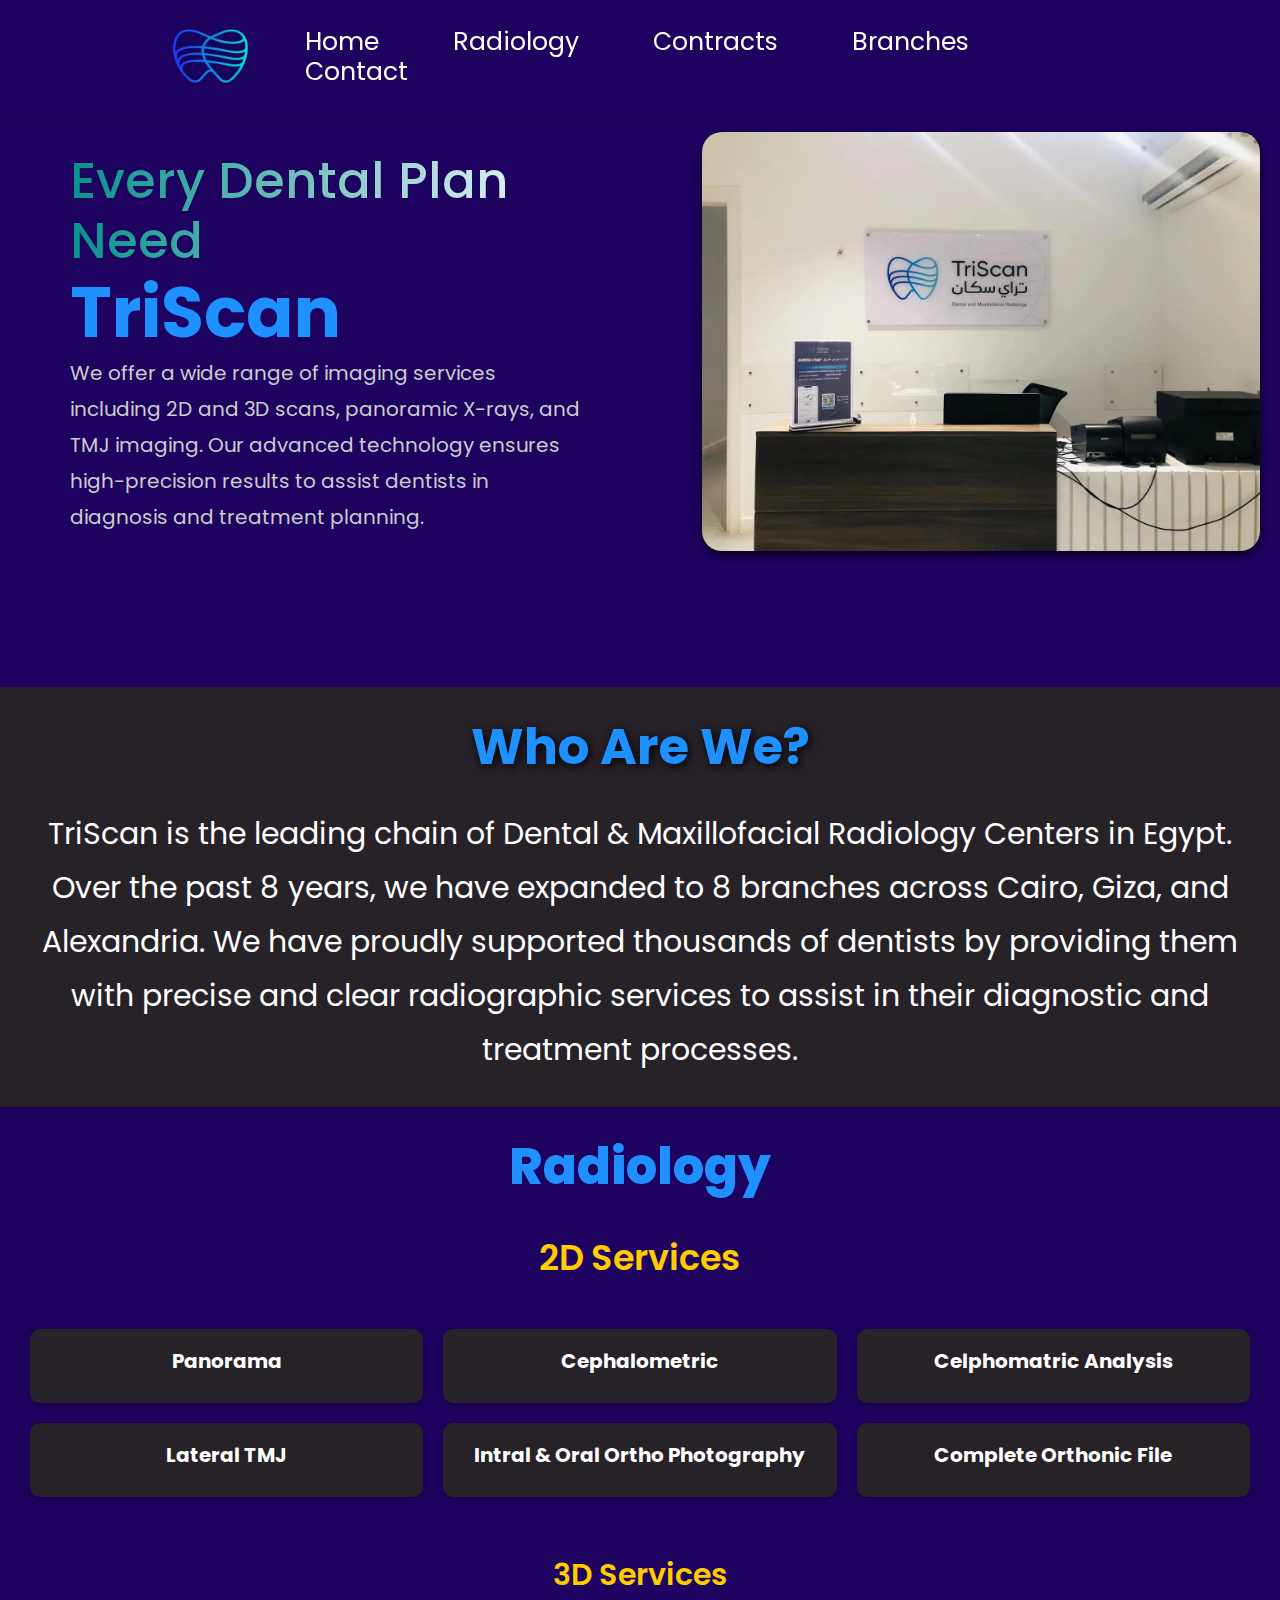
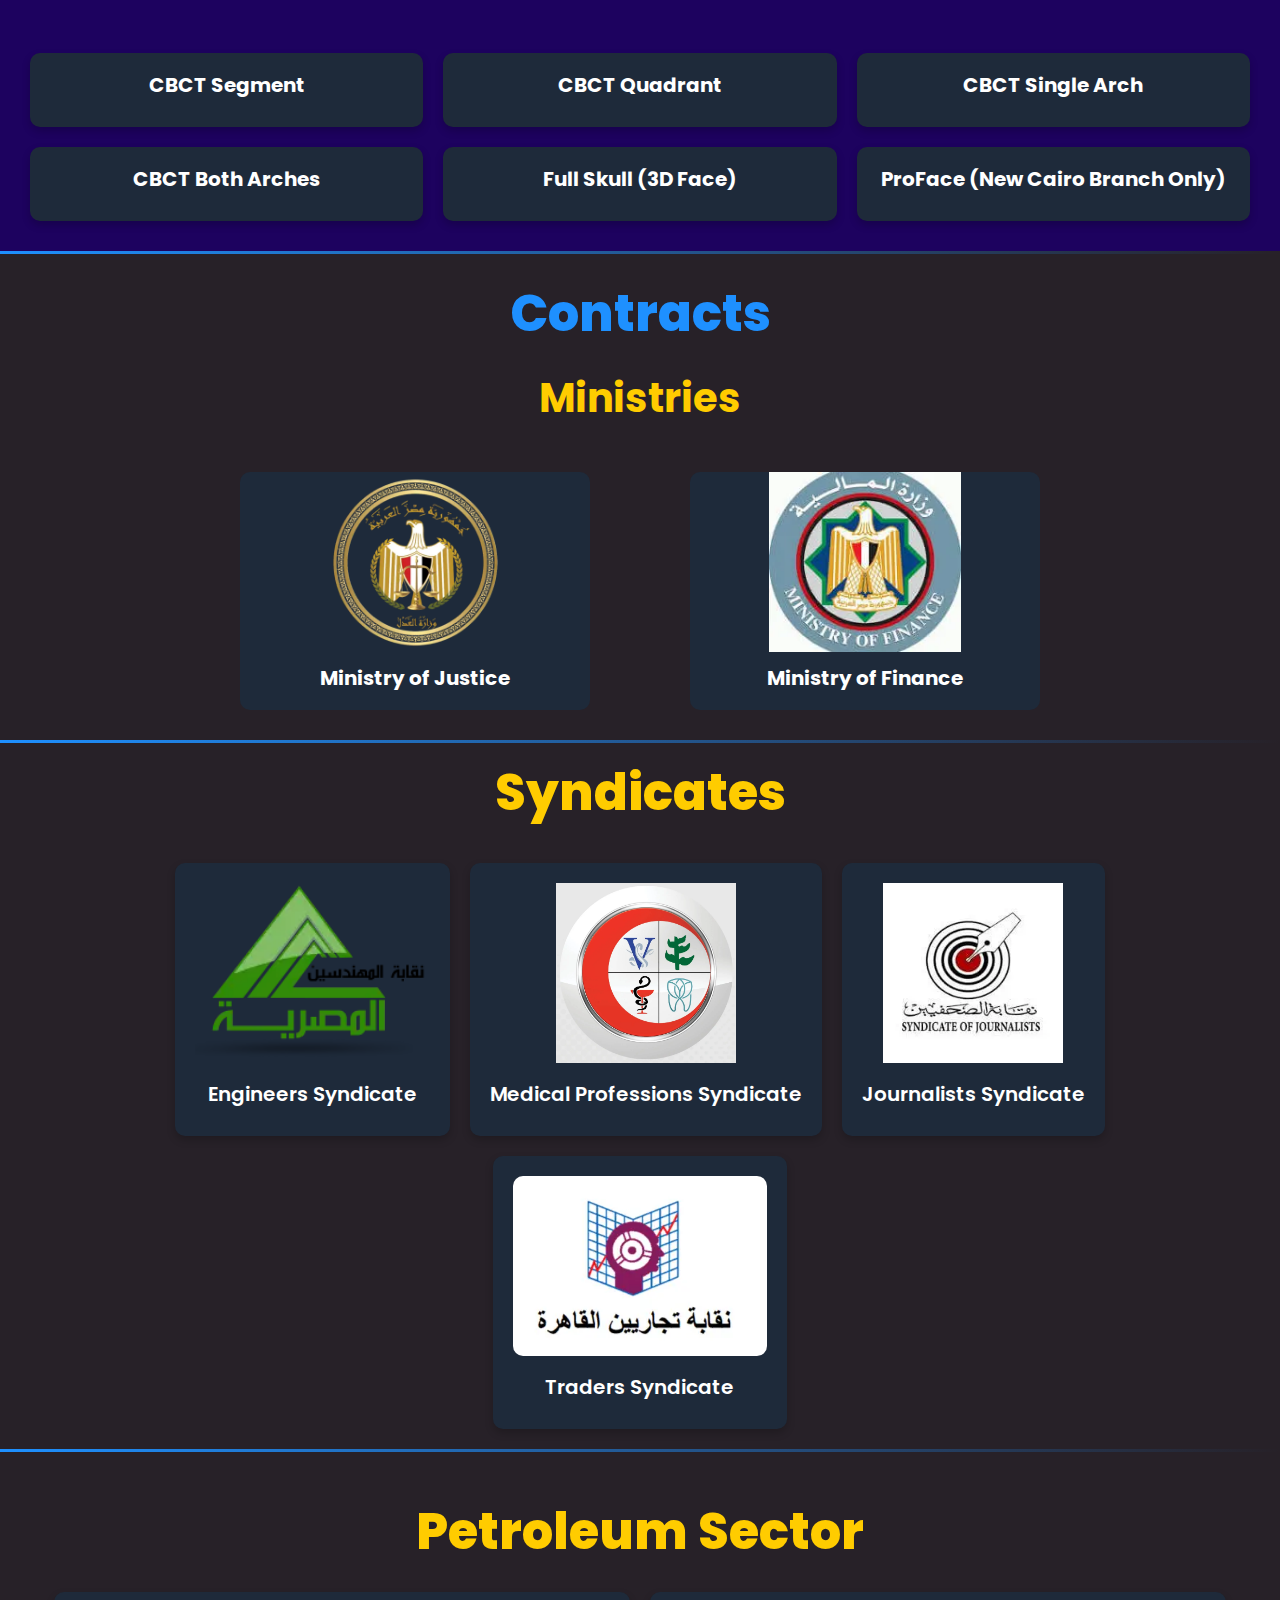
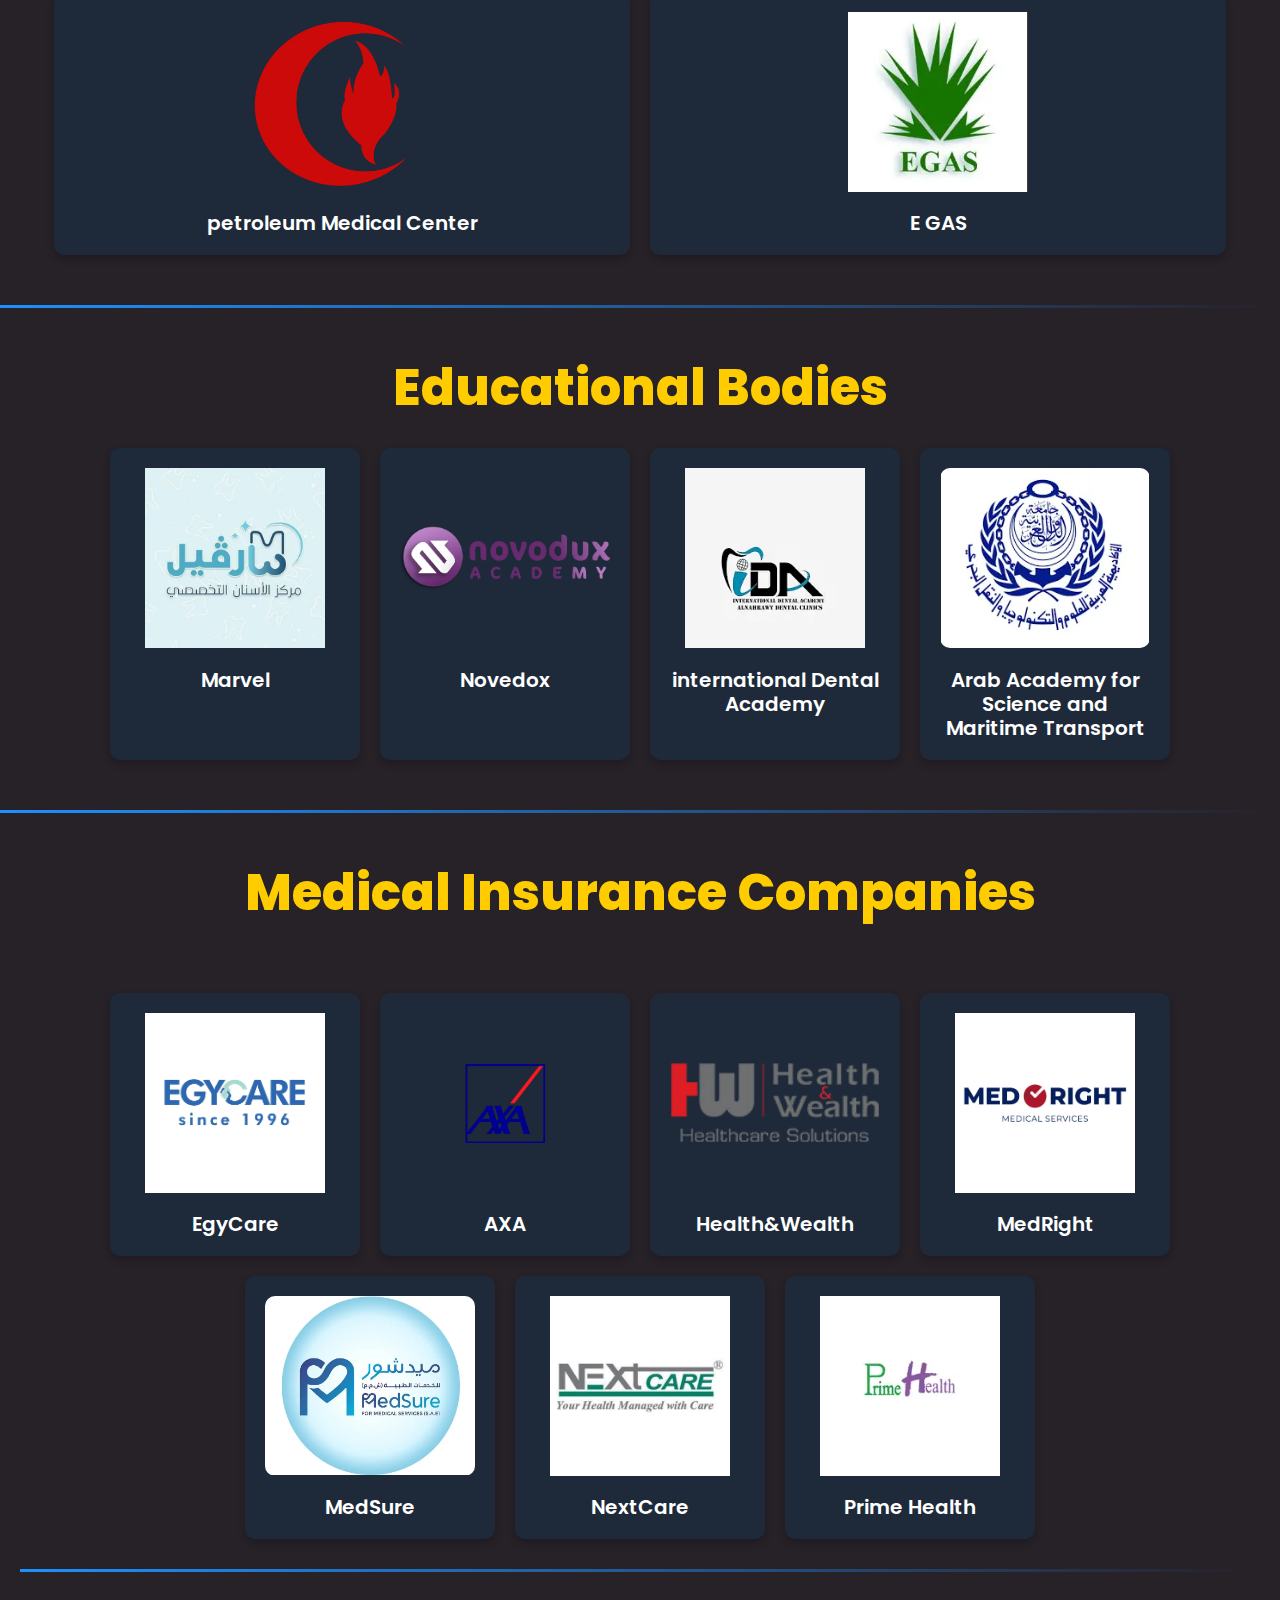
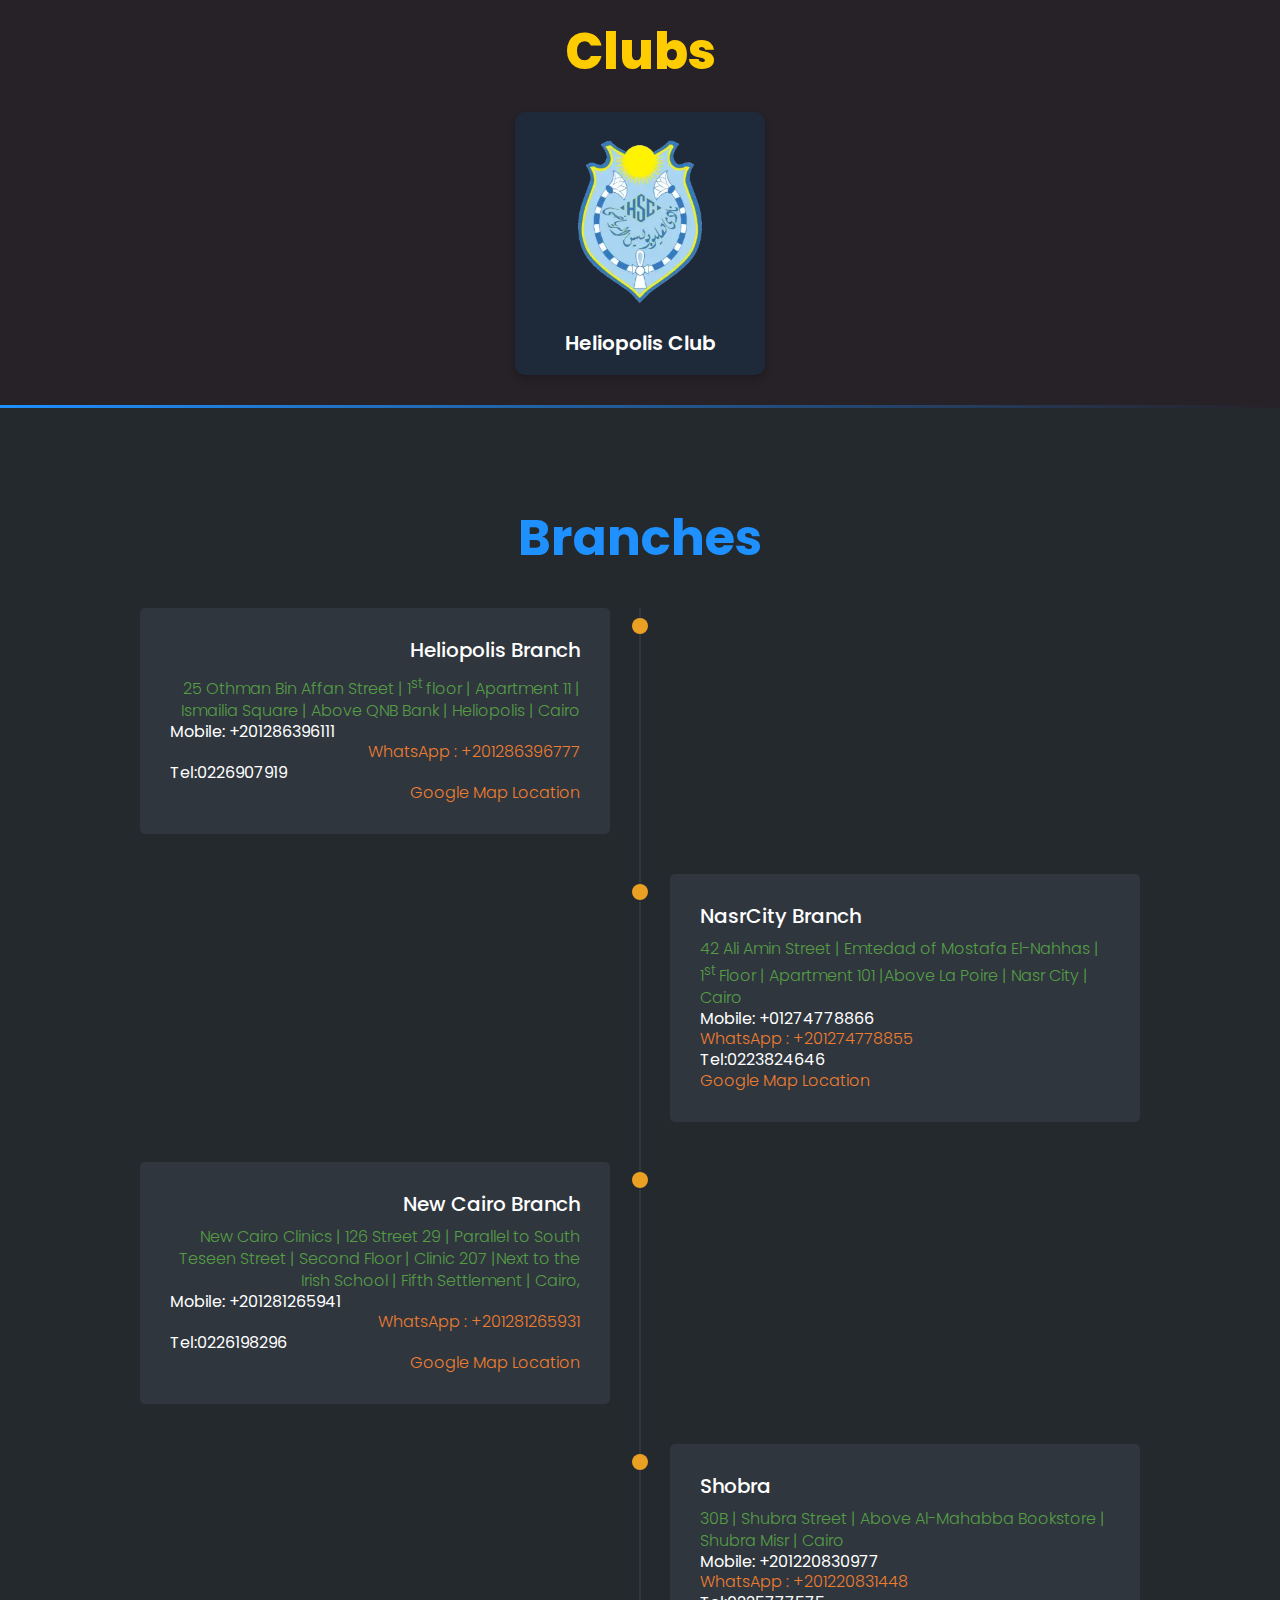
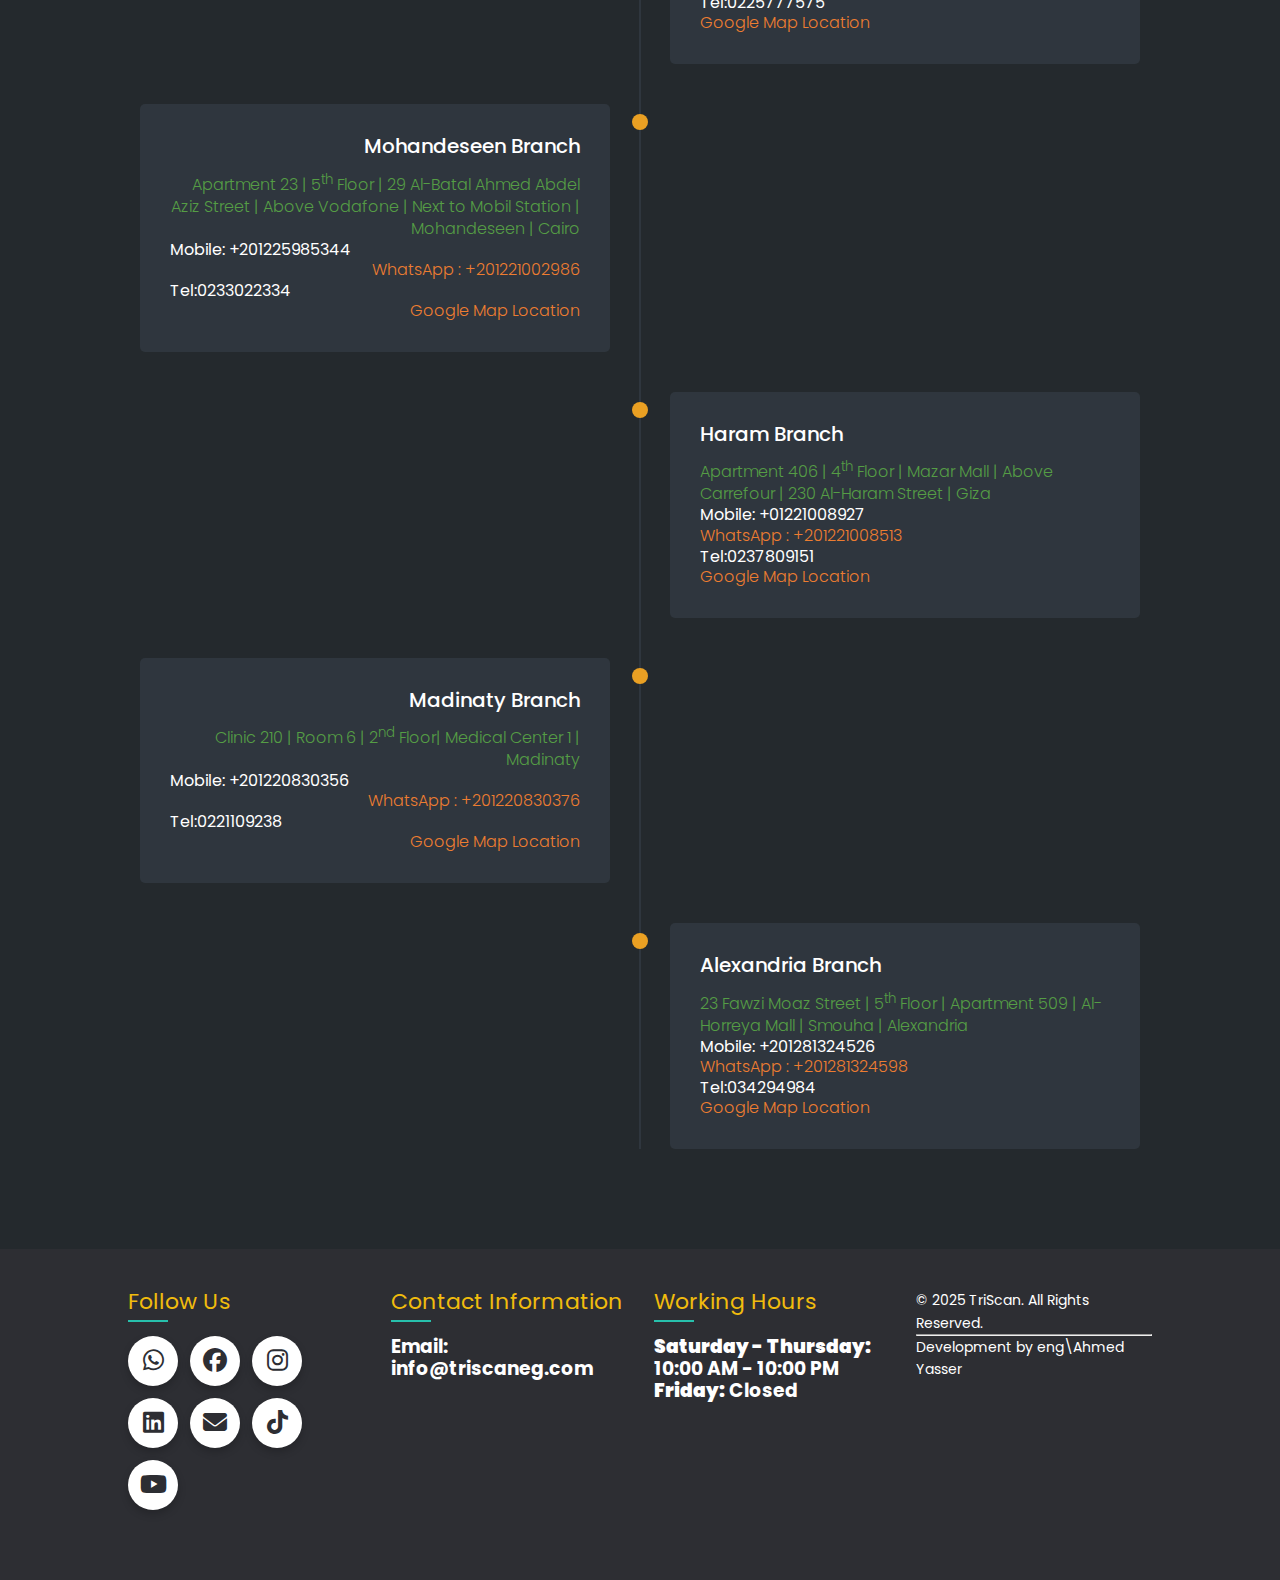
==== index.html @ 2aac1654 "Add files via upload" ====
<!DOCTYPE html>
<html lang="en">

<head>
    <meta charset="UTF-8">
    <meta name="viewport" content="width=device-width, initial-scale=1.0">
    <title>TriScan</title>
    <meta name="keywords" content="Triscan, تراي سكان, Tri-Scan>
    <meta name="description"
        content="Triscan-Specialized dental imaging center offering high-precision 2D and 3D scans, panoramic X-rays, Cephalometric, and TMJ imaging. Fast and reliable services tailored for dentists and patients.">
    <meta name="author" content="TriScan">
        <link rel="stylesheet" href="style.css" as="style">
    <link rel="stylesheet" href="https://cdnjs.cloudflare.com/ajax/libs/font-awesome/6.7.2/css/all.min.css">
    <link rel="shortcut icon" href="logo_triscan.jpg" type="image/x-icon">
    <meta name="google-site-verification" content="vcWjHcxb_u-FxfsCK1ggJeGQ8KuJwVhTrsPPUktG6D0" />
</head>

<body>
    <!-- Navbar Section -->
    <header>
        <nav class="navbar">
            <picture>
                <source srcset="Logo.webp" type="image/webp">
                <img src="Logo.png" alt="logo of TriScan" id="logo">
            </picture>
            
            <!--  Menu Icon -->
            <input type="checkbox" id="menu-toggle">
            <label for="menu-toggle" id="menu-icon">&#9776;</label>
    
            <div id="nav-right">
                <a href="#">Home</a>
                <a href="#Radiology">Radiology</a>
                <a href="#contracts">Contracts</a>
                <a href="#Branch_Section">Branches</a>
                <a href="#Footer">Contact</a>
            </div>
        </nav>
    </header>
    
    
    <!-- Image and Text Section -->
    <section id="image-section">
        <div class="text">
            <h2>Every Dental Plan <br>Need</h2>
            <h1>TriScan</h1>
            <p>
                We offer a wide range of imaging services including 2D and 3D scans, panoramic X-rays, and TMJ imaging.
                Our advanced technology ensures high-precision results to assist dentists in diagnosis and treatment
                planning.
            </p>
        </div>
        <div class="image">
            <picture>
                <source srcset="NasrCity.webp"  type="image/webp">
                <img src="NasrCity.jpg" loading ="lazy" alt="TriScan Nasr City Branch">
            </picture>
        </div>
    </section>

    <!-- Home Section -->
    <section id="home">
        <div id="text-center">
            <h1>Who Are We?</h1>
        </div>
        <p id="about-us">
            TriScan is the leading chain of Dental & Maxillofacial Radiology Centers in Egypt. Over the past 8 years,
            we have expanded to 8 branches across Cairo, Giza, and Alexandria. We have proudly supported thousands of
            dentists by providing them with precise and clear radiographic services to assist in their diagnostic and
            treatment processes.
        </p>
    </section>
    
<!-- Services Section -->
<section class="Cards" id="Radiology">
    <!-- <div class="section-divider" id="contracts_Section"></div>   -->
    <h1 class="Title">Radiology</h1>
     <!--2D secveries -->
    <h2 class="TwoD_services">2D Services</h2>
    <div class="content">
       
        <div class="card">
            <div class="info">
                <h3>Panorama</h3>
            </div>
        </div>
        <div class="card">
            <div class="info">
                <h3>Cephalometric</h3>
            </div>
        </div>
        <div class="card">
            <div class="info">
                <h3>Celphomatric Analysis</h3>
            </div>
        </div>
        <div class="card">
            <div class="info">
                <h3>Lateral TMJ</h3>
            </div>
        </div>
        <div class="card">
            <div class="info">
                <h3>Intral & Oral Ortho Photography</h3>
            </div>
        </div>
        <div class="card">
            <div class="info">
                <h3>Complete Orthonic File</h3>
            </div>
        </div>
    </div>
    
    <!-- 3D Services Section -->
    <section class="Cards" id="Radiology3D">
        <h2 class="ThreeD_services">3D Services</h2>
        <div class="content">
            <div class="card">
                <div class="info">
                    <h3>CBCT Segment</h3>
                </div>
            </div>
            <div class="card">
                <div class="info">
                    <h3>CBCT Quadrant</h3>
                </div>
            </div>
            <div class="card">
                <div class="info">
                    <h3>CBCT Single Arch</h3>
                </div>
            </div>
            <div class="card">
                <div class="info">
                    <h3>CBCT Both Arches</h3>
                </div>
            </div>
            <div class="card">
                <div class="info">
                    <h3>Full Skull (3D Face)</h3>
                </div>
            </div>
            <div class="card">
                <div class="info">
                    <h3>ProFace (New Cairo Branch Only)</h3>
                </div>
            </div>
        </div>
    
     </section>
</section>
<!-- Faded Divider between Contracts and Radiology -->
<div class="section-divider"></div> 

<!-- Contracts Section -->
<section id="contracts">
    <h1 class="contracts-title">Contracts</h1>
    <!--Ministries-->
    <h2 class="ministries-title">Ministries</h2>
    
    <section class="ministries-section">
        <div class="ministries-content">
            <div class="ministries-card">
                <picture>
                    <source srcset="Ministry_of_Justice.webp" type="image/webp">
                    <img src="Ministry_of_Justice.png" alt="Ministry_of_Justice">
                </picture>
                <div class="ministries-info">
                    <h3>Ministry of Justice</h3>
                </div>
            </div>
            
            <div class="ministries-card">
                <picture>
                    <source srcset="Ministry_of_Finance.webp" type="image/webp">
                    <img src="Ministry_of_Finance.jpeg" alt="Ministry_of_Finance">
                </picture>
                <div class="ministries-info">
                    <h3>Ministry of Finance</h3>
          
                </div>
            </div>
        </div>
    </section>
    <div class="section-divider"></div>
    <!--syndicates-->
    <!-- Syndicates Section -->
    <section class="syndicates-section" id="syndicates">
        <h1 class="syndicates-title">Syndicates</h1>
        <div class="syndicates-content">
            <!-- Box 1 -->
            <div class="syndicate-box">
                <picture>
                    <source srcset="Logo_Elmohandessen.webp" type="image/webp">
                    <img src="Logo_Elmohandessen.png" alt="Logo_Elmohandessen">
                </picture>
                <h3>Engineers Syndicate</h3>
            </div>
            <!-- Box 2 -->
            <div class="syndicate-box">
                <picture>
                    <source srcset="Logo_Doctors.webp" type="image/webp">
                    <img src="Logo_Doctors.jpg" alt="Logo_Doctors">
                </picture>
                <h3>Medical Professions Syndicate</h3>
            </div>
            <!-- Box 3 -->
            <div class="syndicate-box">
                <picture>
                    <source srcset="logo_Journalists.webp" type="image/webp">
                    <img src="logo_Journalists.jpeg" alt="logo_Journalists">
                </picture>
                <h3>Journalists Syndicate</h3>
            </div>
            <!-- Box 4 -->
            <div class="syndicate-box">
                <picture>
                    <source srcset="Logo_Commercial.webp" type="image/webp">
                    <img src="Logo_Commercial.png" alt="Logo_Commercial">
                </picture>
                <h3>Traders Syndicate</h3>
            </div>
        </div>
    </section>

    <div class="section-divider"></div>
    <!--Petroleum sector-->
    <section class="petroleum-section" id="petroleum-sector">
        <h1 class="petroleum-title">Petroleum Sector</h1>
        <div class="petroleum-content">
            <!-- Box 1 -->
            <div class="petroleum-box">
                <picture>
                    <source srcset="petroleum_Medical_Center.webp" type="image/webp">
                    <img src="petroleum_Medical_Center.png" alt="petroleum_Medical_Center">
                </picture>
                <h3>petroleum Medical Center</h3>
            </div>
            <!-- Box 2 -->
            <div class="petroleum-box">
                <picture>
                    <source srcset="E-GAS.webp" type="image/webp">
                    <img src="E-GAS.png" alt="E-GAS">
                </picture>
                <h3>E GAS</h3>
            </div>
        </div>
    </section>
    <div class="section-divider"></div>
    <!--Educational bodies-->

    <section class="educational-bodies-section" id="educational-bodies">
        <h1 class="educational-bodies-title">Educational Bodies</h1>
        <div class="educational-bodies-content">
            <!-- Box 1 -->
            <div class="educational-body-box">
                <picture>
                    <source srcset="Marvel.webp" type="image/webp">
                    <img src="Marvel.jpg" alt="Marvel">
                </picture>
                <h3>Marvel</h3>
            </div>
            <!-- Box 2 -->
            <div class="educational-body-box">
                <picture>
                    <source srcset="Novedox.webp" type="image/webp">
                    <img src="Novedox.jpg" alt="Novedox">
                </picture>
                <h3>Novedox</h3>
            </div>
            <!-- Box 3 -->
            <div class="educational-body-box">
                <picture>
                    <source srcset="international_Dental_Academy.webp" type="image/webp">
                    <img src="international_Dental_Academy.png" alt="international_Dental_Academy">
                </picture>
                <h3>international Dental Academy</h3>
            </div>
            <!-- Box 4 -->
            <div class="educational-body-box">
                <picture>
                    <source srcset="Arab_Academy_for_Science_and_Maritime_Transport.webp" type="image/webp">
                    <img src="Arab_Academy_for_Science_and_Maritime_Transport.png" alt="Arab_Academy_for_Science_and_Maritime_Transport">
                </picture>
                <h3>Arab Academy for Science and Maritime Transport</h3>
            </div>
        </div>
    </section>
    <div class="section-divider"></div>
    <!--Medical insurance companies-->
    <section class="medical-insurance-companies-section" id="medical-insurance-companies">
        <h1 class="medical-insurance-companies-title">Medical Insurance Companies</h1>
        <div class="medical-insurance-companies-content">
            <!-- Box 1 -->
            <div class="insurance-box">
                <picture>
                    <source srcset="EgyCare.webp" type="image/webp">
                    <img src="EgyCare.jpg" alt="EgyCare">
                </picture>
                <h3>EgyCare</h3>
            </div>
            <!-- Box 2 -->
            <div class="insurance-box">
                <picture>
                    <source srcset="AXA.webp" type="image/webp">
                    <img src="AXA.png" alt="AXA">
                </picture>
                <h3>AXA</h3>
            </div>
            <!-- Box 3 -->
            <div class="insurance-box">
                <picture>
                    <source srcset="Health&Wealth.webp" type="image/webp">
                    <img src="Health&Wealth.png" alt="Health&Wealth">
                </picture>
                <h3>Health&Wealth</h3>
            </div>
            <!-- Box 4 -->
            <div class="insurance-box">
                <picture>
                    <source srcset="medRight.webp" type="image/webp">
                    <img src="medRight.png" alt="medRight">
                </picture>
                <h3>MedRight</h3>
            </div>
            <!-- Box 5 -->
            <div class="insurance-box">
                <picture>
                    <source srcset="MedSure.webp" type="image/webp">
                    <img src="MedSure.jpg" alt="MedSure">
                </picture>
                <h3>MedSure</h3>
            </div>
            <!-- Box 6 -->
            <div class="insurance-box">
                <picture>
                    <source srcset="NextCare.webp" type="image/webp">
                    <img src="NextCare.jpg" alt="NextCare">
                </picture>
                <h3>NextCare</h3>
            </div>
            <!-- Box 7 -->
            <div class="insurance-box">
                <picture>
                    <source srcset="Prime_Health.webp" type="image/webp">
                    <img src="Prime_Health.png" alt="Prime_Health">
                </picture>
                <h3>Prime Health</h3>
            </div>
        </div>
        <div class="section-divider"></div>
    </section>  
    <!--Clubs Section-->
    <section class="clubs-section" id="clubs">
        <h1 class="clubs-title">Clubs</h1>
        <div class="clubs-content">
            <!-- Box 1 -->
            <div class="club-box">
                <picture>
                    <source srcset="Heliopolis_Club.webp" type="image/webp">
                    <img src="Heliopolis_Club.png" alt="Heliopolis_Club">
                </picture>
                <h3>Heliopolis Club</h3>
            </div>
        </div>
    </section>
    <div class="section-divider"></div>
   </section>
<section class="timeline-section " id="Branch_Section">
    <h2>Branches</h2>
	<div class="timeline-items">
		<div class="timeline-item">
			<div class="timeline-dot"></div>
			<div class="timeline-content">
				<h3>Heliopolis Branch</h3>
			    <a class="Location" href="https://maps.app.goo.gl/CKe2t7W6D7VyJkWF8">25 Othman Bin Affan Street | 1<sup>st</sup> floor | Apartment 11 | Ismailia Square | Above QNB Bank | Heliopolis | Cairo </a>
                <p>Mobile: +201286396111</p>
                <a href="https://wa.me/201286396777" class="WhatsApp" class="fa-brands fa-whatsapp">WhatsApp : +201286396777</a>
                <p>Tel:0226907919</p>
                <a href="https://maps.app.goo.gl/CKe2t7W6D7VyJkWF8">Google Map Location</a>
			</div>
		</div>
		<div class="timeline-item">
			<div class="timeline-dot"></div>
			<div class="timeline-content">
				<h3>NasrCity Branch</h3>
			    <a class="Location" href="https://maps.app.goo.gl/iGbMrCUcZM7sLGoh7">42 Ali Amin Street | Emtedad of Mostafa El-Nahhas | 1<sup>st</sup> Floor | Apartment 101 |Above La Poire | Nasr City | Cairo</a>
                <p>Mobile: +01274778866</p>
                <a href="https://wa.me/201274778855" class="WhatsApp" class="fa-brands fa-whatsapp">WhatsApp : +201274778855</a>
                <p>Tel:0223824646</p>
                <a href="https://maps.app.goo.gl/iGbMrCUcZM7sLGoh7">Google Map Location</a>
			</div>
		</div>
		<div class="timeline-item">
			<div class="timeline-dot"></div>
			
			<div class="timeline-content">
				<h3>New Cairo Branch</h3>
			    <a class="Location" href="https://maps.app.goo.gl/KeLhkoMmEDJ9wJCFA">New Cairo Clinics | 126 Street 29 | Parallel to South Teseen Street | Second Floor | Clinic 207 |Next to the Irish School | Fifth Settlement | Cairo,</a>
                <p>Mobile: +201281265941</p>
                <a href="https://wa.me/201281265931" class="WhatsApp" class="fa-brands fa-whatsapp">WhatsApp : +201281265931</a>
                <p>Tel:0226198296</p>
                <a href="https://maps.app.goo.gl/KeLhkoMmEDJ9wJCFA">Google Map Location</a>
			</div>
		</div>
		<div class="timeline-item">
			<div class="timeline-dot"></div>
			
			<div class="timeline-content">
				<h3>Shobra</h3>
			    <a class="Location" href="https://maps.app.goo.gl/un4fN1rAvB7biwcm9">30B | Shubra Street | Above Al-Mahabba Bookstore | Shubra Misr | Cairo</a>
                <p>Mobile: +201220830977</p>
                <a href="https://wa.me/201220831448" class="WhatsApp" class="fa-brands fa-whatsapp">WhatsApp : +201220831448</a>
                <p>Tel:0225777575</p>
                <a href="https://maps.app.goo.gl/un4fN1rAvB7biwcm9">Google Map Location</a>
			</div>
		</div>
		<div class="timeline-item">
			<div class="timeline-dot"></div>
			
			<div class="timeline-content">
				<h3>Mohandeseen Branch</h3>
			    <a class="Location" href="https://maps.app.goo.gl/42tqK4a3pEhcDK168">Apartment 23 | 5<sup>th</sup> Floor | 29 Al-Batal Ahmed Abdel Aziz Street | Above Vodafone | Next to Mobil Station | Mohandeseen | Cairo </a>
                <p>Mobile: +201225985344</p>
                <a href="https://wa.me/201221002986" class="WhatsApp" class="fa-brands fa-whatsapp">WhatsApp : +201221002986</a>
                <p>Tel:0233022334</p>
                <a href="https://maps.app.goo.gl/42tqK4a3pEhcDK168">Google Map Location</a>
			</div>
		</div>
		<div class="timeline-item">
			<div class="timeline-dot"></div>
			
			<div class="timeline-content">
				<h3>Haram Branch</h3>
			    <a class="Location" href="https://maps.app.goo.gl/BpP8HSR4UXRrrkSy7">Apartment 406 | 4<sup>th</sup> Floor | Mazar Mall | Above Carrefour | 230 Al-Haram Street | Giza</a>
                <p>Mobile: +01221008927</p>
                <a href="https://wa.me/201221008513" class="WhatsApp" class="fa-brands fa-whatsapp">WhatsApp : +201221008513</a>
                <p>Tel:0237809151</p>
                <a href="https://maps.app.goo.gl/BpP8HSR4UXRrrkSy7">Google Map Location</a>
			</div>
		</div>
		<div class="timeline-item">
			<div class="timeline-dot"></div>
			
			<div class="timeline-content">
				<h3>Madinaty Branch</h3>
			    <a class="Location" href="https://maps.app.goo.gl/jjHvM9sNiYGVaEGn8">Clinic 210 | Room 6 | 2<sup>nd</sup> Floor| Medical Center 1 | Madinaty</a>
                <p>Mobile: +201220830356</p>
                <a href="https://wa.me/201220830376" class="WhatsApp" class="fa-brands fa-whatsapp">WhatsApp : +201220830376</a>
                <p>Tel:0221109238</p>
                <a href="https://maps.app.goo.gl/jjHvM9sNiYGVaEGn8">Google Map Location</a>
			</div>
		</div>
        <div class="timeline-item">
			<div class="timeline-dot"></div>
			<div class="timeline-content">
				<h3>Alexandria Branch</h3>
			    <a class="Location" href="https://maps.app.goo.gl/wQjpCK481VXPFpbu9 ">23 Fawzi Moaz Street | 5<sup>th</sup> Floor | Apartment 509 | Al-Horreya Mall | Smouha | Alexandria</a>
                <p>Mobile: +201281324526</p>
                <a href="https://wa.me/201281324598" class="WhatsApp" class="fa-brands fa-whatsapp">WhatsApp : +201281324598</a>
                <p>Tel:034294984</p>
                <a href="https://maps.app.goo.gl/wQjpCK481VXPFpbu9">Google Map Location</a>
			</div>
		</div>
        
	</div>
</section>

<!--Footer Section-->
<footer class="footer-container" id="Footer">
    <div class="footer-col">
        <h4>Follow Us</h4>
        <div class="links">
            <a href="https://wa.me/201286396777" aria-label="WhatsApp" target="_blank"><i class="fa-brands fa-whatsapp"></i></a>
            <a href="https://www.facebook.com/triscaneg" aria-label="Facebook"  target="_blank"><i class="fa-brands fa-facebook"></i></a>
            <a href="https://www.instagram.com/triscaneg/" aria-label="Instagram" target="_blank"><i class="fa-brands fa-instagram"></i></a>
            <a href="https://www.linkedin.com/company/triscaneg/" aria-label="LinkedIn" target="_blank"><i class="fa-brands fa-linkedin"></i></a>
            <a href="mailto:info@triscaneg.com" aria-label="Email" target="_blank"><i class="fa-solid fa-envelope"></i></a>
            <a href="https://www.tiktok.com/@triscaneg" aria-label="TikTok" target="_blank"><i class="fa-brands fa-tiktok"></i></a>
            <a href="https://www.youtube.com/@triscaneg" aria-label="TikTok" target="_blank"><i class="fa-brands fa-youtube"></i></a>
        </div>      
    </div>
    <div class="footer-col">
        <h4>Contact Information</h4>    
        <h3>Email: info@triscaneg.com</h3>
    </div>
    <div class="footer-col">
        <h4>Working Hours</h4>
        <h3><strong>Saturday - Thursday:</strong> 10:00 AM - 10:00 PM</h3>
        <h3><strong>Friday:</strong> Closed</h3>
    </div>
    <div class="footer-col">
        <p>&copy; 2025 TriScan. All Rights Reserved.</p>
        <hr>
        <p>Development by eng\Ahmed Yasser</p>
    </div>
</footer>




</body>

</html>
---- style.css ----
@import url(https://fonts.googleapis.com/css2?family=Poppins:wght@100;200;300;400;500;600;700;800;900&display=swap);#menu-icon,#menu-toggle{display:none}#home,*{margin:0}#image-section,.Cards,.navbar{background-color:#1d025f}#contracts,#home,.Cards .card{background-color:#272128}*{font-family:Poppins,sans-serif;padding:0;box-sizing:border-box;scroll-behavior:smooth}body{width:100%;height:100%;overflow-x:hidden;color:#fff;line-height:1.2;max-width:100%}.navbar{padding:5px 150px;display:flex;justify-content:space-between;align-items:center;position:fixed;top:0;width:100%;z-index:1000;box-shadow:0 4px 6px rgba(0,0,0,.1)}.Cards .card,.petroleum-box,.syndicate-box{border-radius:10px;box-shadow:0 4px 8px rgba(0,0,0,.2);transition:transform .3s,box-shadow .3s;text-align:center}.navbar img{height:100px;width:120px;transition:.3s}.navbar img:hover{height:120px;width:150px}.navbar #nav-right a{text-decoration:none;margin:0 15px;font-size:25px;color:#fff;font-weight:400;padding:0 20px;border-radius:5px;transition:.3s}.navbar #nav-right a:hover{background-color:rgba(255,255,255,.2);color:#1e90ff;font-size:35px}#menu-icon{font-size:40px;color:#fff;cursor:pointer;transition:.3s}#image-section{display:flex;flex-wrap:wrap;justify-content:space-between;align-items:center;padding:132px 20px;color:#fff}#image-section .text{width:50%;padding:0 50px}#image-section .text h2{font-size:50px;font-weight:500;background:linear-gradient(to right,#05918a,#fff);-webkit-background-clip:text;background-clip:text;color:transparent}#image-section .text h1{font-size:70px;color:#1e90ff}#image-section .text p{font-size:20px;line-height:1.8;color:#ccc}#image-section .image{width:50%;text-align:right}#image-section .image img{max-width:90%;height:auto;border-radius:20px;box-shadow:0 4px 8px rgba(0,0,0,.7)}#home{text-align:center}#home h1{font-size:50px;padding:30px 0;font-weight:700;color:#1e90ff;text-shadow:2px 2px 10px #000}#about-us{font-size:30px;font-weight:400;line-height:1.8;max-width:1200px;margin:0 auto;padding-bottom:30px}.Cards{width:100%;text-align:center;color:#fff}#content{width:100%;height:auto}.Cards .Title{font-size:50px;font-weight:800;color:#1e90ff;margin-bottom:30px;padding-top:30px}.Cards .TwoD_services{padding-bottom:20px;font-size:35px;font-weight:600;color:#fc0;padding-top:10px}.Cards .content{padding:30px;display:grid;grid-template-columns:repeat(3,1fr);gap:20px;justify-content:center;margin:0 auto;max-width:1300px}.Cards .card{padding:20px}.Cards .card:hover,.links a:hover,.syndicate-box:hover{box-shadow:0 8px 16px rgba(0,0,0,.3)}.Cards .card:hover{transform:translateY(-7px)}.Cards .card .info h3{font-size:20px;font-weight:700;color:#fff;margin-bottom:10px}.ThreeD_services{font-size:30px;font-weight:600;color:#fc0;margin:30px 0}#Radiology3D .card{background-color:#1e2a3a}@media screen and (max-width:1024px){.Cards .content{grid-template-columns:repeat(2,1fr)}.Cards .TwoD_services{font-size:30px}.Cards .card .info h3{font-size:18px}.Cards .Title{font-size:40px}}@media screen and (max-width:768px){.navbar #nav-right{display:none;position:absolute;top:80px;right:20px;background-color:#1d025f;padding:20px;border-radius:10px;width:200px;box-shadow:0 4px 6px rgba(0,0,0,.1)}.navbar #nav-right a{display:block;margin:10px 0;font-size:20px;text-align:center}#menu-icon,#menu-toggle:checked+#menu-icon+#nav-right{display:block}#home h1{font-size:40px;padding-bottom:30px}#about-us{font-size:22px;padding-bottom:60px}#image-section{padding:180px 20px;flex-direction:column;text-align:center}#image-section .text{width:100%;padding:80px 20px}#image-section .text h2{font-size:30px}#image-section .text h1{font-size:40px}#image-section .text p{font-size:18px}#image-section .image{width:100%;padding-top:20px;text-align:center}#image-section .image img{max-width:100%}.Cards .content{grid-template-columns:1fr}.Cards .TwoD_services{font-size:28px}.Cards .card .info h3{font-size:16px}.Cards .Title{font-size:35px}}@media screen and (max-width:480px){.navbar #logo{font-size:40px}#about-us,.navbar #nav-right a{font-size:18px}#home h1{font-size:35px}#image-section,.Cards{padding:60px 20px}#image-section .text h2{font-size:24px}#image-section .text h1{font-size:36px}#image-section .text p{font-size:16px}#image-section .image img{max-width:100%}.Cards .TwoD_services{font-size:25px}.Cards .card .info h3{font-size:14px}.Cards .Title{font-size:30px}}#contracts{text-align:center;color:#fff}.ministries-section{padding:30px 0}#contracts .contracts-title{font-size:50px;font-weight:800;color:#1e90ff;padding:30px 0}#contracts .ministries-title{font-size:40px;font-weight:700;margin-bottom:20px;color:#fc0}#contracts .ministries-content{display:flex;justify-content:center;gap:100px;flex-wrap:wrap}#contracts .ministries-card{background-color:#1e2a3a;border-radius:10px;overflow:hidden;width:350px;transition:transform .3s,box-shadow .3s}#contracts .ministries-card:hover{transform:translateY(-10px);box-shadow:0 8px 16px rgba(0,0,0,.5)}#contracts .ministries-card img{width:100%;height:180px;object-fit:contain}#contracts .ministries-card .ministries-info{margin:10px}#contracts .ministries-card .ministries-info h3{font-size:20px;color:#fff;margin-bottom:20px}.section-divider{width:100%;height:3px;background:linear-gradient(to right,#1e90ff,#272128);background-color:#05918a;margin:0}.syndicates-section{background-color:#272128;color:#fff;text-align:center;padding:20px}.medical-insurance-companies-title,.syndicates-title{font-size:50px;font-weight:800;color:#fc0;margin-bottom:40px}.educational-bodies-content,.petroleum-content,.syndicates-content{display:flex;flex-wrap:wrap;gap:20px;justify-content:center;margin:0 auto;max-width:1400px}.syndicate-box{background-color:#1e2a3a;padding:20px}.syndicate-box:hover{transform:translateY(-10px)}.club-box img,.educational-body-box img,.insurance-box img,.petroleum-box img,.syndicate-box img{width:100%;height:180px;border-radius:10px;margin-bottom:15px;object-fit:contain}.syndicate-box h3{font-size:20px;font-weight:600;color:#fff;margin-bottom:10px}.petroleum-section{background-color:#272128;color:#fff;text-align:center;padding:50px 0}.clubs-title,.educational-bodies-title,.petroleum-title{font-size:50px;font-weight:800;color:#fc0;margin-bottom:30px}.clubs-content,.medical-insurance-companies-content{display:flex;flex-wrap:wrap;gap:20px;margin:0 auto;max-width:1400px}.petroleum-box{background-color:#1e2a3a;padding:20px;width:45%}.club-box,.educational-body-box,.insurance-box{border-radius:10px;width:250px;transition:transform .3s,box-shadow .3s;box-shadow:0 4px 8px rgba(0,0,0,.2)}.club-box:hover,.educational-body-box:hover,.insurance-box:hover,.petroleum-box:hover{transform:translateY(-5px);box-shadow:0 8px 16px rgba(0,0,0,.3)}.club-box h3,.educational-body-box h3,.insurance-box h3,.petroleum-box h3{font-size:20px;font-weight:600;color:#fff}.educational-bodies-section{background-color:#272128;color:#fff;text-align:center;padding:50px 20px}.educational-body-box,.insurance-box{background-color:#1e2a3a;text-align:center;padding:20px}.clubs-section,.medical-insurance-companies-section{background-color:#272128;color:#fff;text-align:center}.medical-insurance-companies-section{padding:50px 20px;object-fit:cover}.medical-insurance-companies-content{justify-content:center;padding:30px}.clubs-content{justify-content:center;padding-bottom:30px}.timeline-items,footer{flex-wrap:wrap;display:flex}.club-box{background-color:#1e2a3a;text-align:center;padding:20px}.timeline-section{background-color:#24292d;min-height:100vh;padding:100px 15px}.timeline-section h2{color:#1e90ff;text-align:center;margin-bottom:40px;font-size:50px}.timeline-items{max-width:1000px;margin:auto;position:relative}.timeline-items::before{content:'';position:absolute;width:2px;height:100%;background-color:#2f363e;left:calc(50% - 1px)}.timeline-item{margin-bottom:40px;width:100%;position:relative}.timeline-item:last-child{margin-bottom:0}.timeline-item:nth-child(odd){padding-right:calc(50% + 30px);text-align:right}.timeline-item:nth-child(2n){padding-left:calc(50% + 30px)}.timeline-dot{height:16px;width:16px;background-color:#eaa023;position:absolute;left:calc(50% - 8px);border-radius:50%;top:10px}.timeline-content{background-color:#2f363e;padding:30px;border-radius:5px}.timeline-content h3{font-size:20px;color:#fff;margin:0 0 10px;text-transform:capitalize;font-weight:500}.timeline-content .Location,.timeline-content a{text-decoration:none;font-size:16px;font-weight:300;line-height:22px}.timeline-content .Location{justify-content:left;color:#559d45}.timeline-content a{text-align:left;justify-content:left;color:#ed7d31}.timeline-content p{text-align:left}@media(max-width:767px){.timeline-items::before{left:7px}.timeline-item:nth-child(odd){padding-right:0;text-align:left}.timeline-item:nth-child(2n),.timeline-item:nth-child(odd){padding-left:37px}.timeline-dot{left:0}}footer{justify-content:space-between;background-color:#2d2e33;padding:40px 10%;color:#fff}.footer-col{width:23%;margin-bottom:30px}.footer-col h4{position:relative;margin-bottom:20px;font-weight:400;font-size:22px;color:#f1bc0d;text-transform:capitalize}.footer-col h4::before{content:'';position:absolute;left:0;bottom:-6px;background-color:#27c0ac;height:2px;width:40px}.links{display:flex;flex-wrap:wrap;gap:12px}.links a{display:inline-block;height:50px;width:50px;background-color:#fff;color:#2d2e33;border-radius:50%;text-align:center;line-height:50px;box-shadow:0 4px 8px rgba(0,0,0,.2);transition:.3s;font-size:24px}.links a:hover{background-color:#27c0ac;color:#fff;transform:scale(1.1)}footer p{font-size:14px;line-height:1.6}@media(max-width:1024px){.footer-col{width:48%;margin-bottom:20px;text-align:center}.footer-col h4::before{all:unset}}@media(max-width:555px){.footer-col{width:100%}footer{padding:40px 5%}}
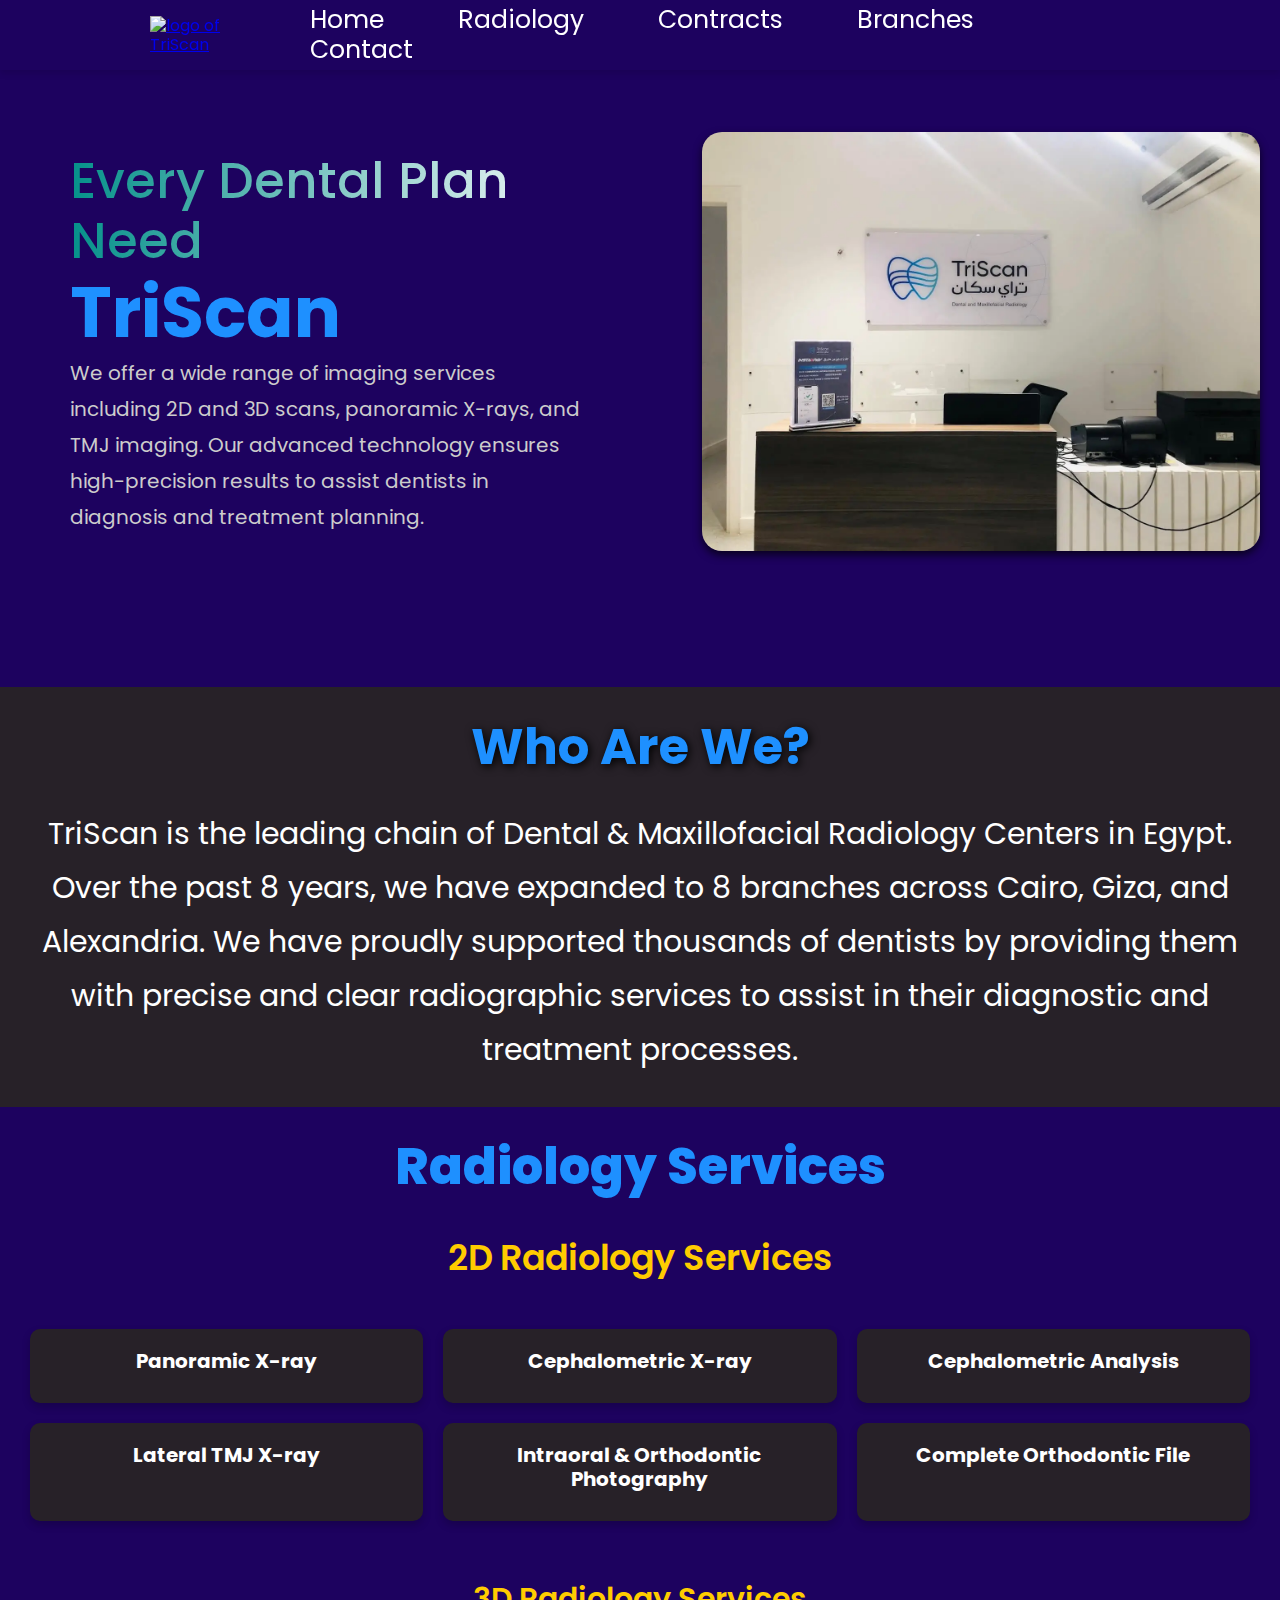
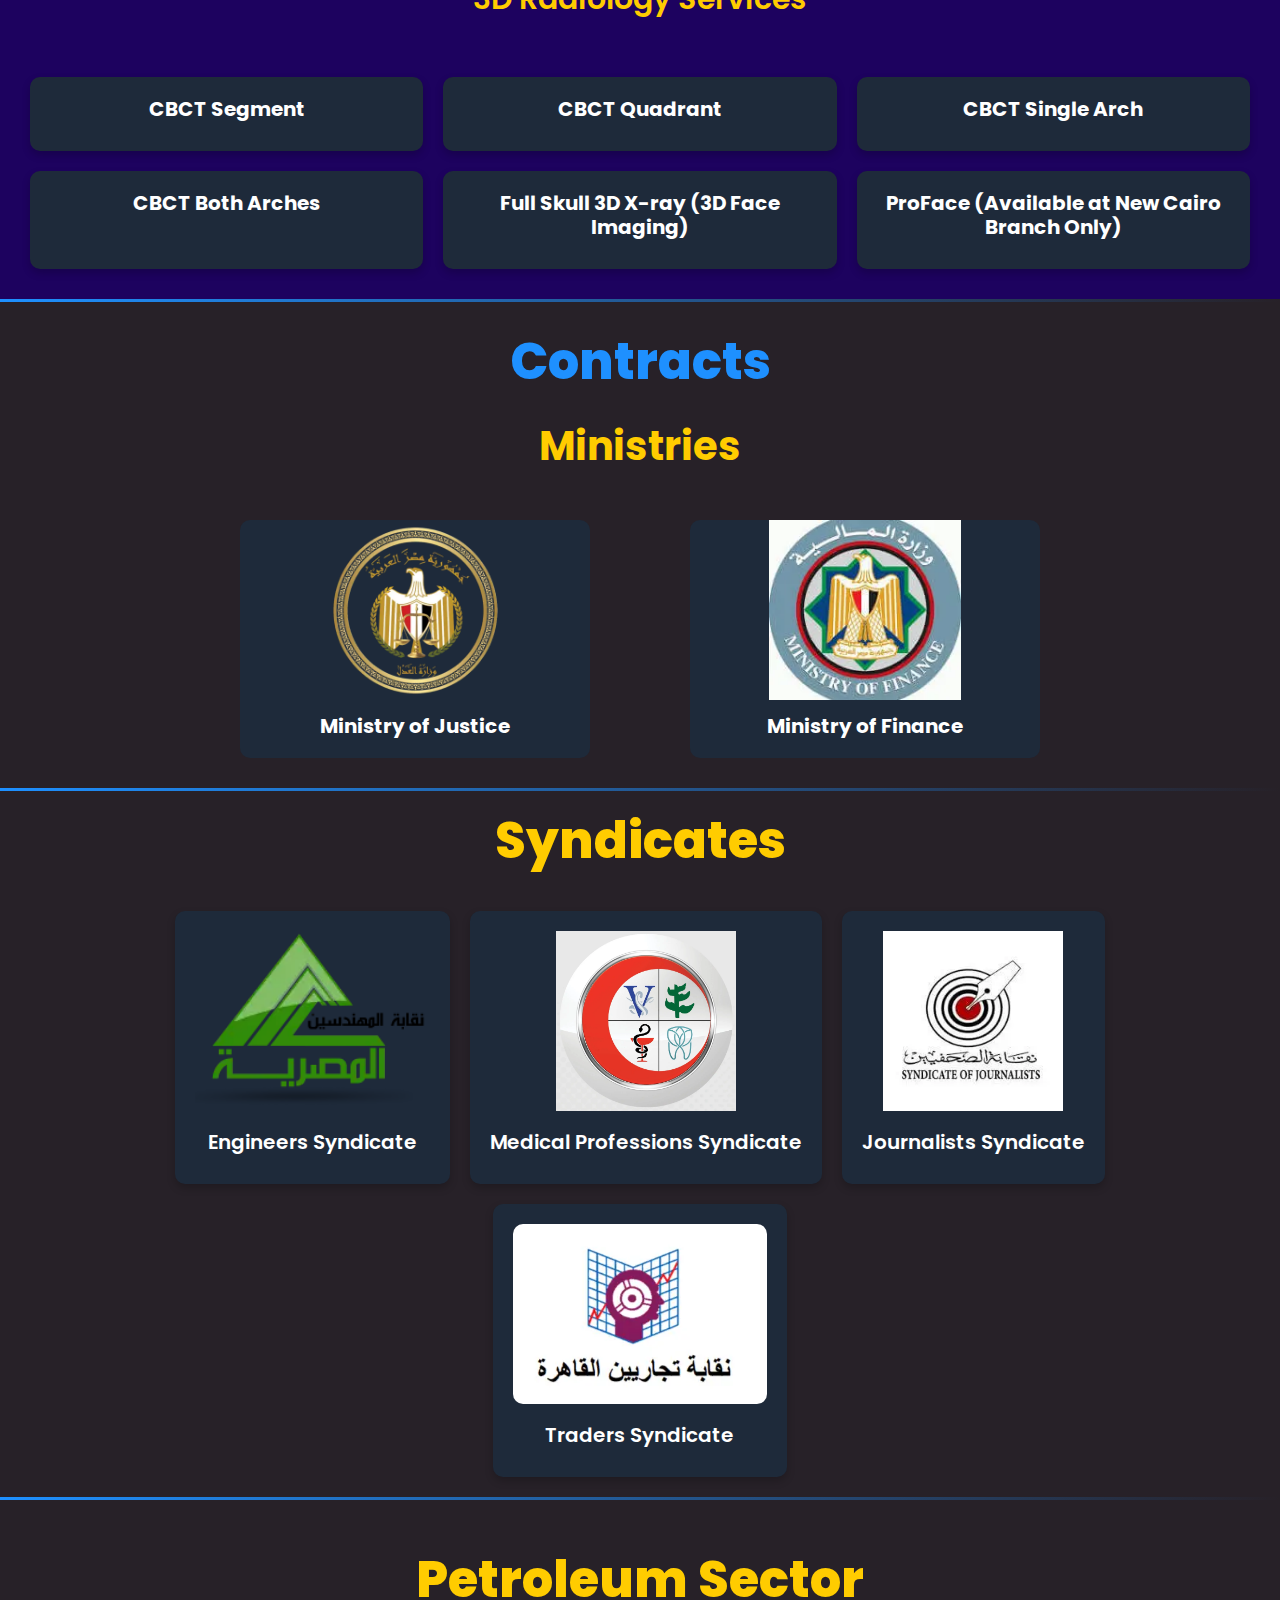
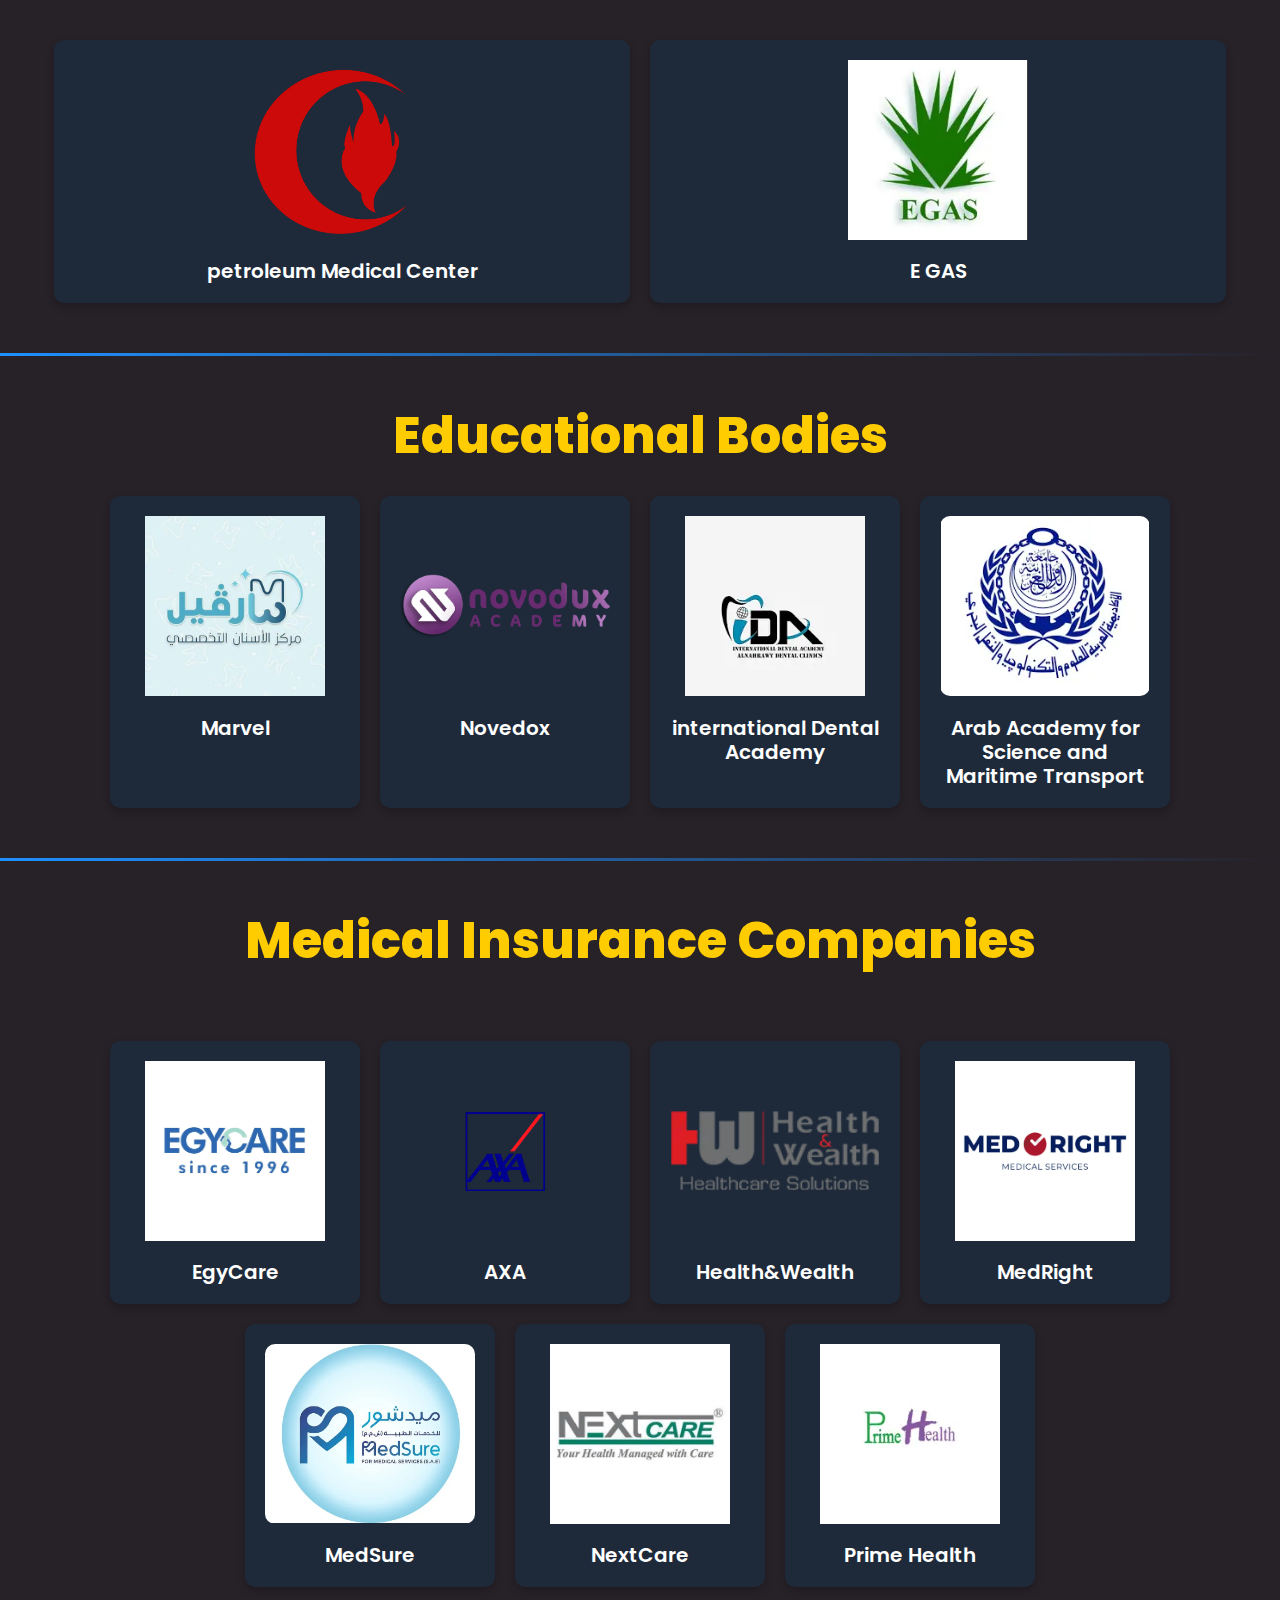
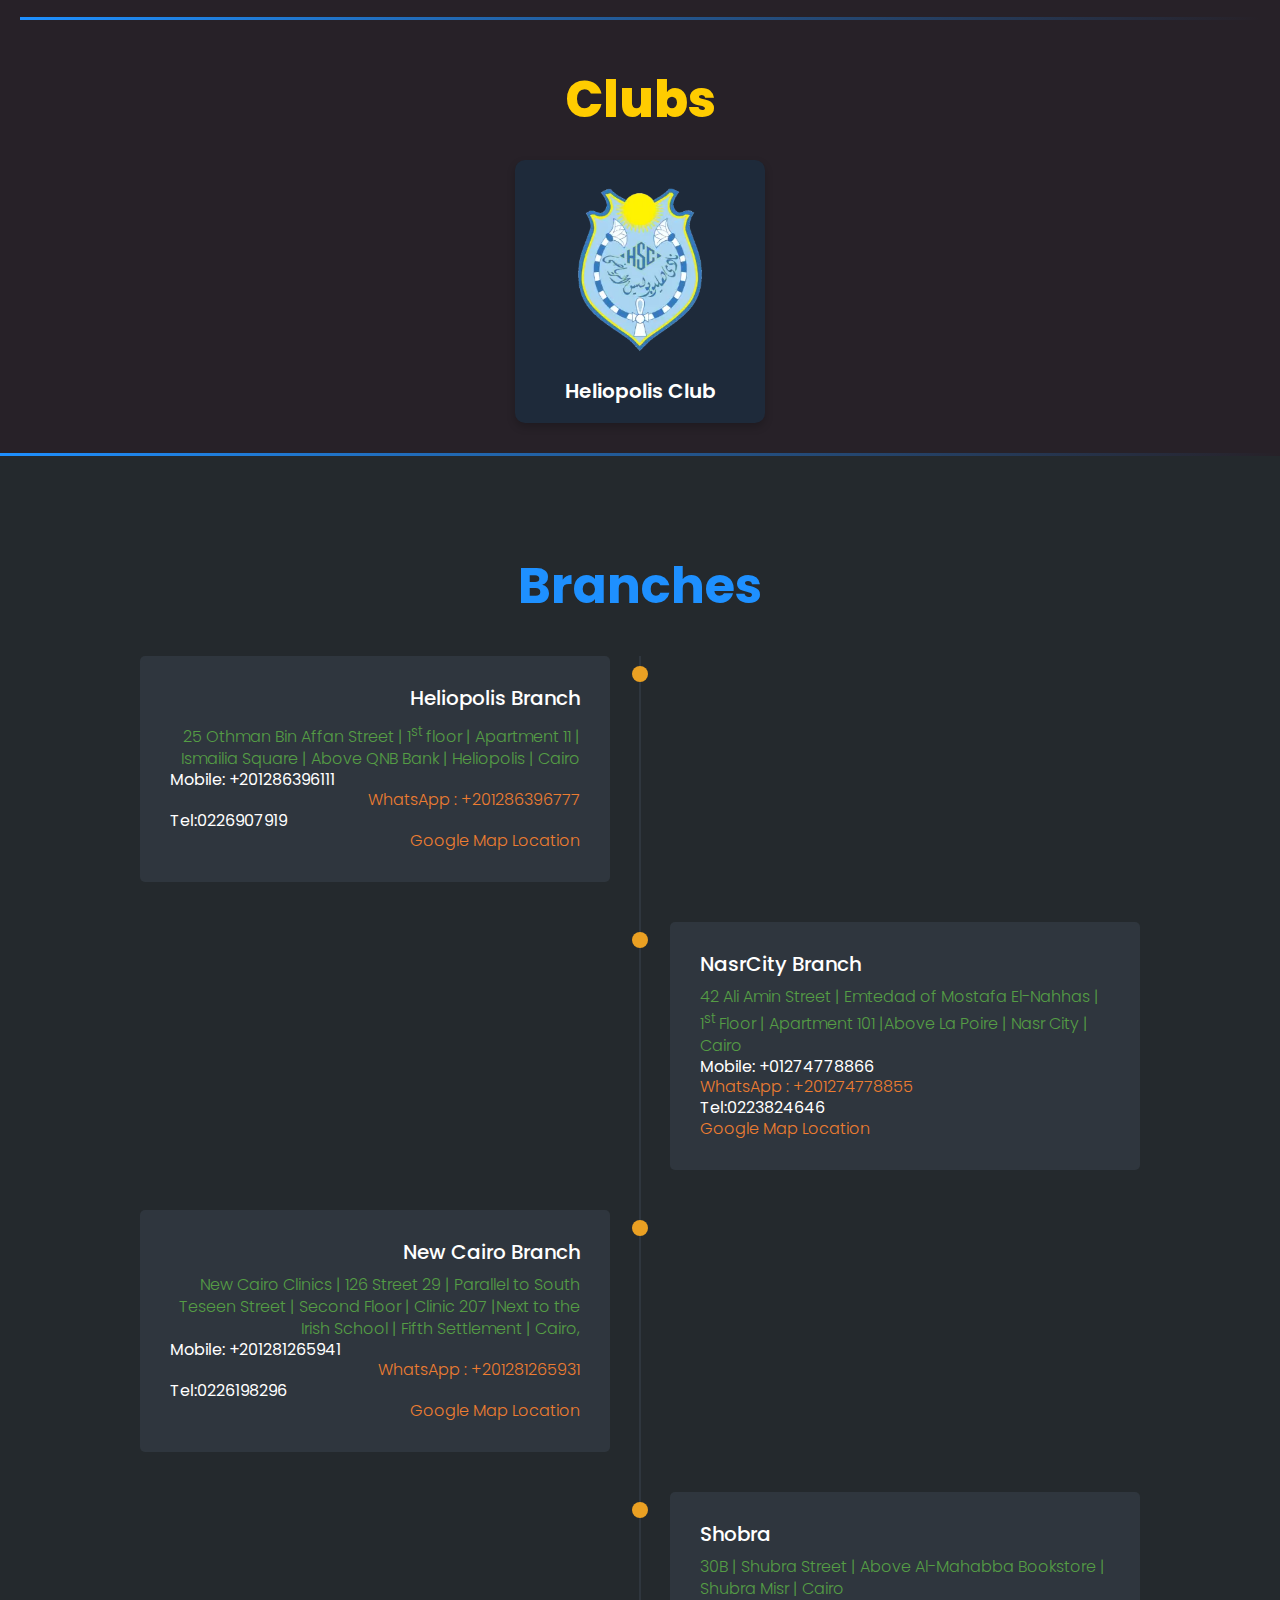
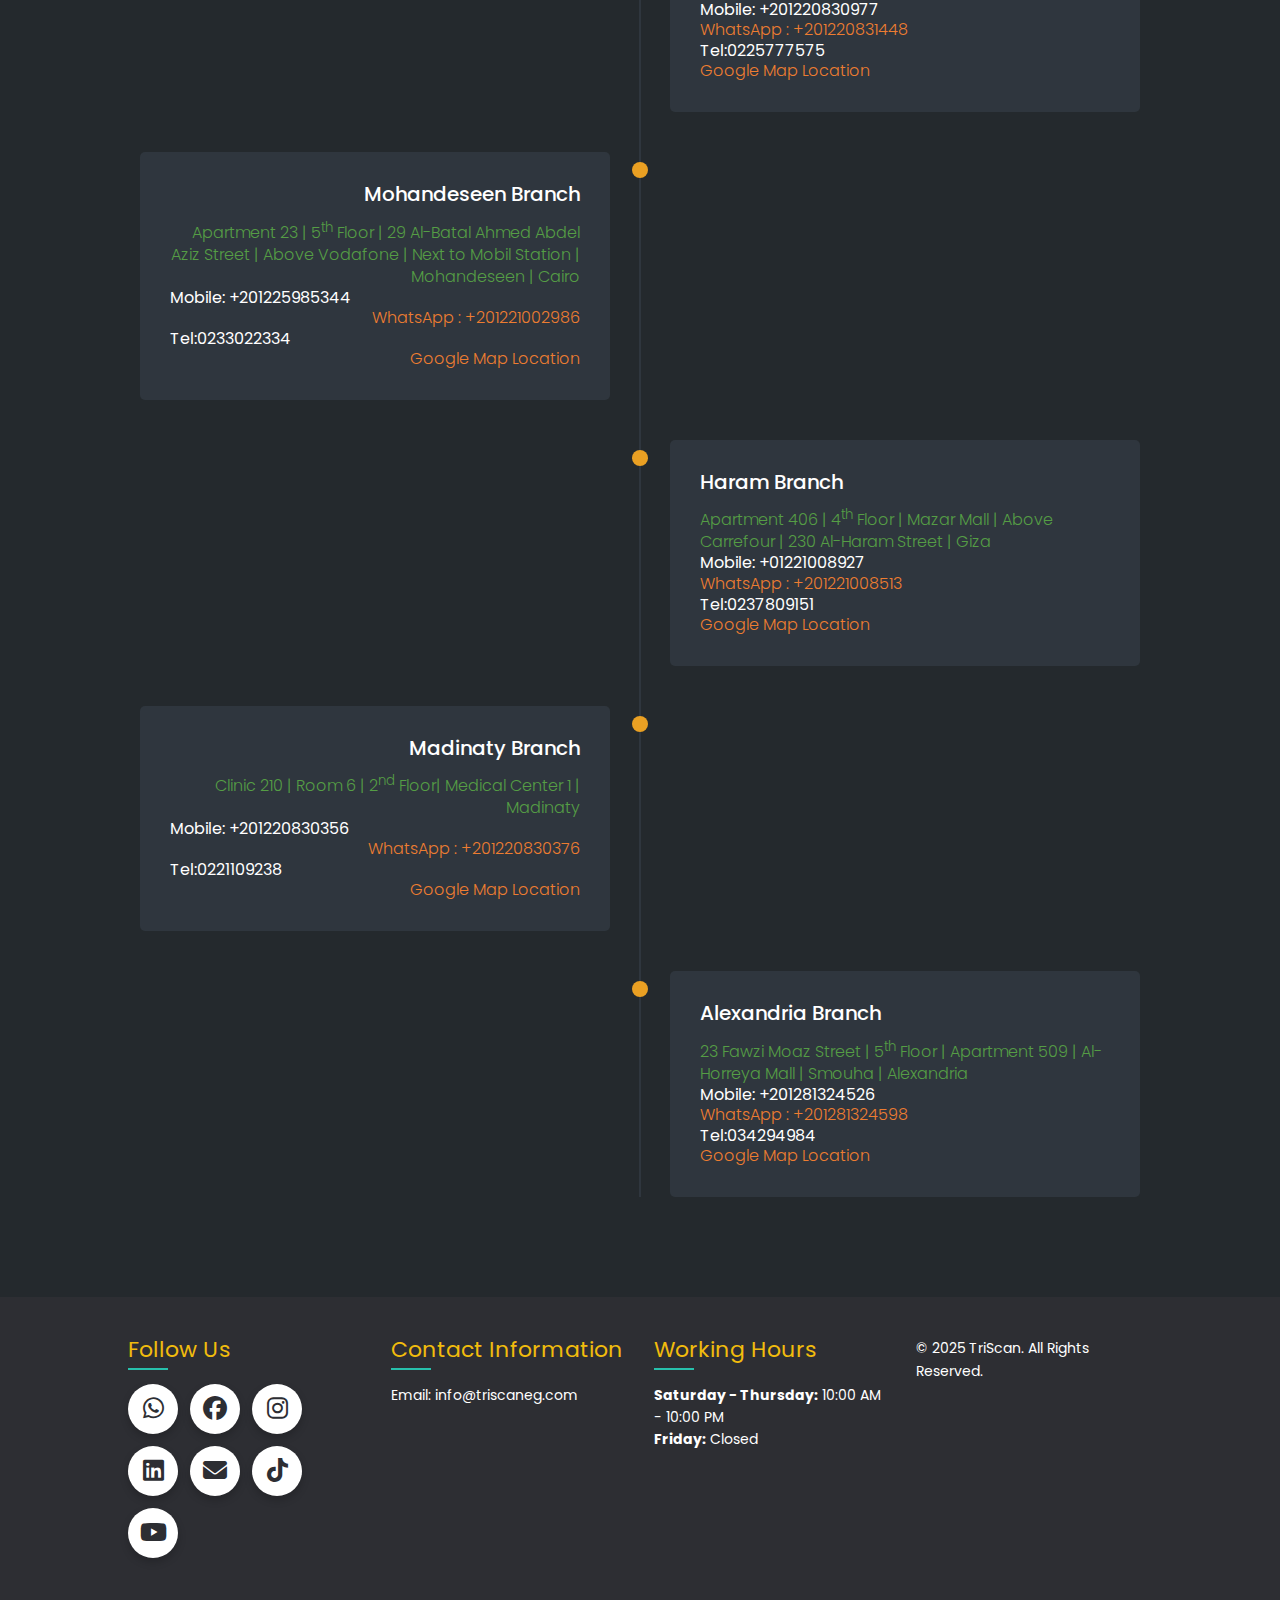
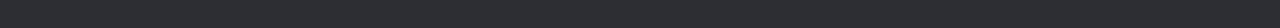
==== commit 33ae65d2: "Update index.html" ====
--- a/index.html
+++ b/index.html
@@ -1,19 +1,17 @@
 <!DOCTYPE html>
 <html lang="en">
-
-<head>
-    <meta charset="UTF-8">
-    <meta name="viewport" content="width=device-width, initial-scale=1.0">
-    <title>TriScan</title>
-    <meta name="keywords" content="Triscan, تراي سكان, Tri-Scan>
-    <meta name="description"
-        content="Triscan-Specialized dental imaging center offering high-precision 2D and 3D scans, panoramic X-rays, Cephalometric, and TMJ imaging. Fast and reliable services tailored for dentists and patients.">
-    <meta name="author" content="TriScan">
-        <link rel="stylesheet" href="style.css" as="style">
-    <link rel="stylesheet" href="https://cdnjs.cloudflare.com/ajax/libs/font-awesome/6.7.2/css/all.min.css">
-    <link rel="shortcut icon" href="logo_triscan.jpg" type="image/x-icon">
-    <meta name="google-site-verification" content="vcWjHcxb_u-FxfsCK1ggJeGQ8KuJwVhTrsPPUktG6D0" />
-</head>
+    <head>
+        <meta charset="UTF-8">
+        <meta name="viewport" content="width=device-width, initial-scale=1.0">
+        <title>TriScan</title>
+        <meta name="keywords" content="Pan, panorama, 2D, 3D, dental, segment, quad, Arch">
+        <meta name="description"
+            content="Specialized dental imaging center offering high-precision 2D and 3D scans, panoramic X-rays, Cephalometric, and TMJ imaging. Fast and reliable services tailored for dentists and patients.">
+        <link rel="stylesheet" href="style.css">
+        <link rel="stylesheet" href="https://cdnjs.cloudflare.com/ajax/libs/font-awesome/6.7.2/css/all.min.css">
+        <link rel="shortcut icon" href="logo_triscan.jpg" type="image/x-icon">
+    </head>
+    
 
 <body>
     <!-- Navbar Section -->
@@ -21,7 +19,9 @@
         <nav class="navbar">
             <picture>
                 <source srcset="Logo.webp" type="image/webp">
-                <img src="Logo.png" alt="logo of TriScan" id="logo">
+                <a href="#">
+                     <img src="Logo.png" alt="logo of TriScan" id="logo"> 
+                </a>
             </picture>
             
             <!--  Menu Icon -->
@@ -52,11 +52,12 @@
         </div>
         <div class="image">
             <picture>
-                <source srcset="NasrCity.webp"  type="image/webp">
-                <img src="NasrCity.jpg" loading ="lazy" alt="TriScan Nasr City Branch">
+                <source srcset="NasrCity.webp" type="image/webp">
+                <img src="NasrCity.jpg" width="1000" height="400" alt="TriScan Nasr City Branch">
             </picture>
         </div>
     </section>
+    
 
     <!-- Home Section -->
     <section id="home">
@@ -73,47 +74,46 @@
     
 <!-- Services Section -->
 <section class="Cards" id="Radiology">
-    <!-- <div class="section-divider" id="contracts_Section"></div>   -->
-    <h1 class="Title">Radiology</h1>
-     <!--2D secveries -->
-    <h2 class="TwoD_services">2D Services</h2>
+    <h1 class="Title">Radiology Services</h1>
+    
+    <!-- 2D Radiology Services -->
+    <h2 class="TwoD_services">2D Radiology Services</h2>
     <div class="content">
-       
         <div class="card">
             <div class="info">
-                <h3>Panorama</h3>
+                <h3>Panoramic X-ray</h3>
             </div>
         </div>
         <div class="card">
             <div class="info">
-                <h3>Cephalometric</h3>
+                <h3>Cephalometric X-ray</h3>
             </div>
         </div>
         <div class="card">
             <div class="info">
-                <h3>Celphomatric Analysis</h3>
+                <h3>Cephalometric Analysis</h3>
             </div>
         </div>
         <div class="card">
             <div class="info">
-                <h3>Lateral TMJ</h3>
+                <h3>Lateral TMJ X-ray</h3>
             </div>
         </div>
         <div class="card">
             <div class="info">
-                <h3>Intral & Oral Ortho Photography</h3>
+                <h3>Intraoral & Orthodontic Photography</h3>
             </div>
         </div>
         <div class="card">
             <div class="info">
-                <h3>Complete Orthonic File</h3>
+                <h3>Complete Orthodontic File</h3>
             </div>
         </div>
     </div>
     
-    <!-- 3D Services Section -->
+    <!-- 3D Radiology Services -->
     <section class="Cards" id="Radiology3D">
-        <h2 class="ThreeD_services">3D Services</h2>
+        <h2 class="ThreeD_services">3D Radiology Services</h2>
         <div class="content">
             <div class="card">
                 <div class="info">
@@ -137,18 +137,18 @@
             </div>
             <div class="card">
                 <div class="info">
-                    <h3>Full Skull (3D Face)</h3>
+                    <h3>Full Skull 3D X-ray (3D Face Imaging)</h3>
                 </div>
             </div>
             <div class="card">
                 <div class="info">
-                    <h3>ProFace (New Cairo Branch Only)</h3>
-                </div>
-            </div>
-        </div>
-    
-     </section>
+                    <h3>ProFace (Available at New Cairo Branch Only)</h3>
+                </div>
+            </div>
+        </div>
+    </section>
 </section>
+
 <!-- Faded Divider between Contracts and Radiology -->
 <div class="section-divider"></div> 
 
@@ -471,28 +471,26 @@
     <div class="footer-col">
         <h4>Follow Us</h4>
         <div class="links">
-            <a href="https://wa.me/201286396777" aria-label="WhatsApp" target="_blank"><i class="fa-brands fa-whatsapp"></i></a>
-            <a href="https://www.facebook.com/triscaneg" aria-label="Facebook"  target="_blank"><i class="fa-brands fa-facebook"></i></a>
-            <a href="https://www.instagram.com/triscaneg/" aria-label="Instagram" target="_blank"><i class="fa-brands fa-instagram"></i></a>
-            <a href="https://www.linkedin.com/company/triscaneg/" aria-label="LinkedIn" target="_blank"><i class="fa-brands fa-linkedin"></i></a>
-            <a href="mailto:info@triscaneg.com" aria-label="Email" target="_blank"><i class="fa-solid fa-envelope"></i></a>
-            <a href="https://www.tiktok.com/@triscaneg" aria-label="TikTok" target="_blank"><i class="fa-brands fa-tiktok"></i></a>
-            <a href="https://www.youtube.com/@triscaneg" aria-label="TikTok" target="_blank"><i class="fa-brands fa-youtube"></i></a>
+            <a href="https://wa.me/201286396777" aria-label="WhatsApp"><i class="fa-brands fa-whatsapp"></i></a>
+            <a href="https://www.facebook.com/triscaneg" aria-label="Facebook"><i class="fa-brands fa-facebook"></i></a>
+            <a href="https://www.instagram.com/triscaneg/" aria-label="Instagram"><i class="fa-brands fa-instagram"></i></a>
+            <a href="https://www.linkedin.com/company/triscaneg" aria-label="LinkedIn"><i class="fa-brands fa-linkedin"></i></a>
+            <a href="mailto:info@triscaneg.com" aria-label="Email"><i class="fa-solid fa-envelope"></i></a>
+            <a href="https://www.tiktok.com/@triscaneg" aria-label="TikTok"><i class="fa-brands fa-tiktok"></i></a>
+            <a href="https://www.youtube.com/@triscaneg" aria-label="TikTok"><i class="fa-brands fa-youtube"></i></a>
         </div>      
     </div>
     <div class="footer-col">
-        <h4>Contact Information</h4>    
-        <h3>Email: info@triscaneg.com</h3>
+        <h4>Contact Information</h4>
+        <p>Email: info@triscaneg.com</p>
     </div>
     <div class="footer-col">
         <h4>Working Hours</h4>
-        <h3><strong>Saturday - Thursday:</strong> 10:00 AM - 10:00 PM</h3>
-        <h3><strong>Friday:</strong> Closed</h3>
+        <p><strong>Saturday - Thursday:</strong> 10:00 AM - 10:00 PM</p>
+        <p><strong>Friday:</strong> Closed</p>
     </div>
     <div class="footer-col">
         <p>&copy; 2025 TriScan. All Rights Reserved.</p>
-        <hr>
-        <p>Development by eng\Ahmed Yasser</p>
     </div>
 </footer>
 
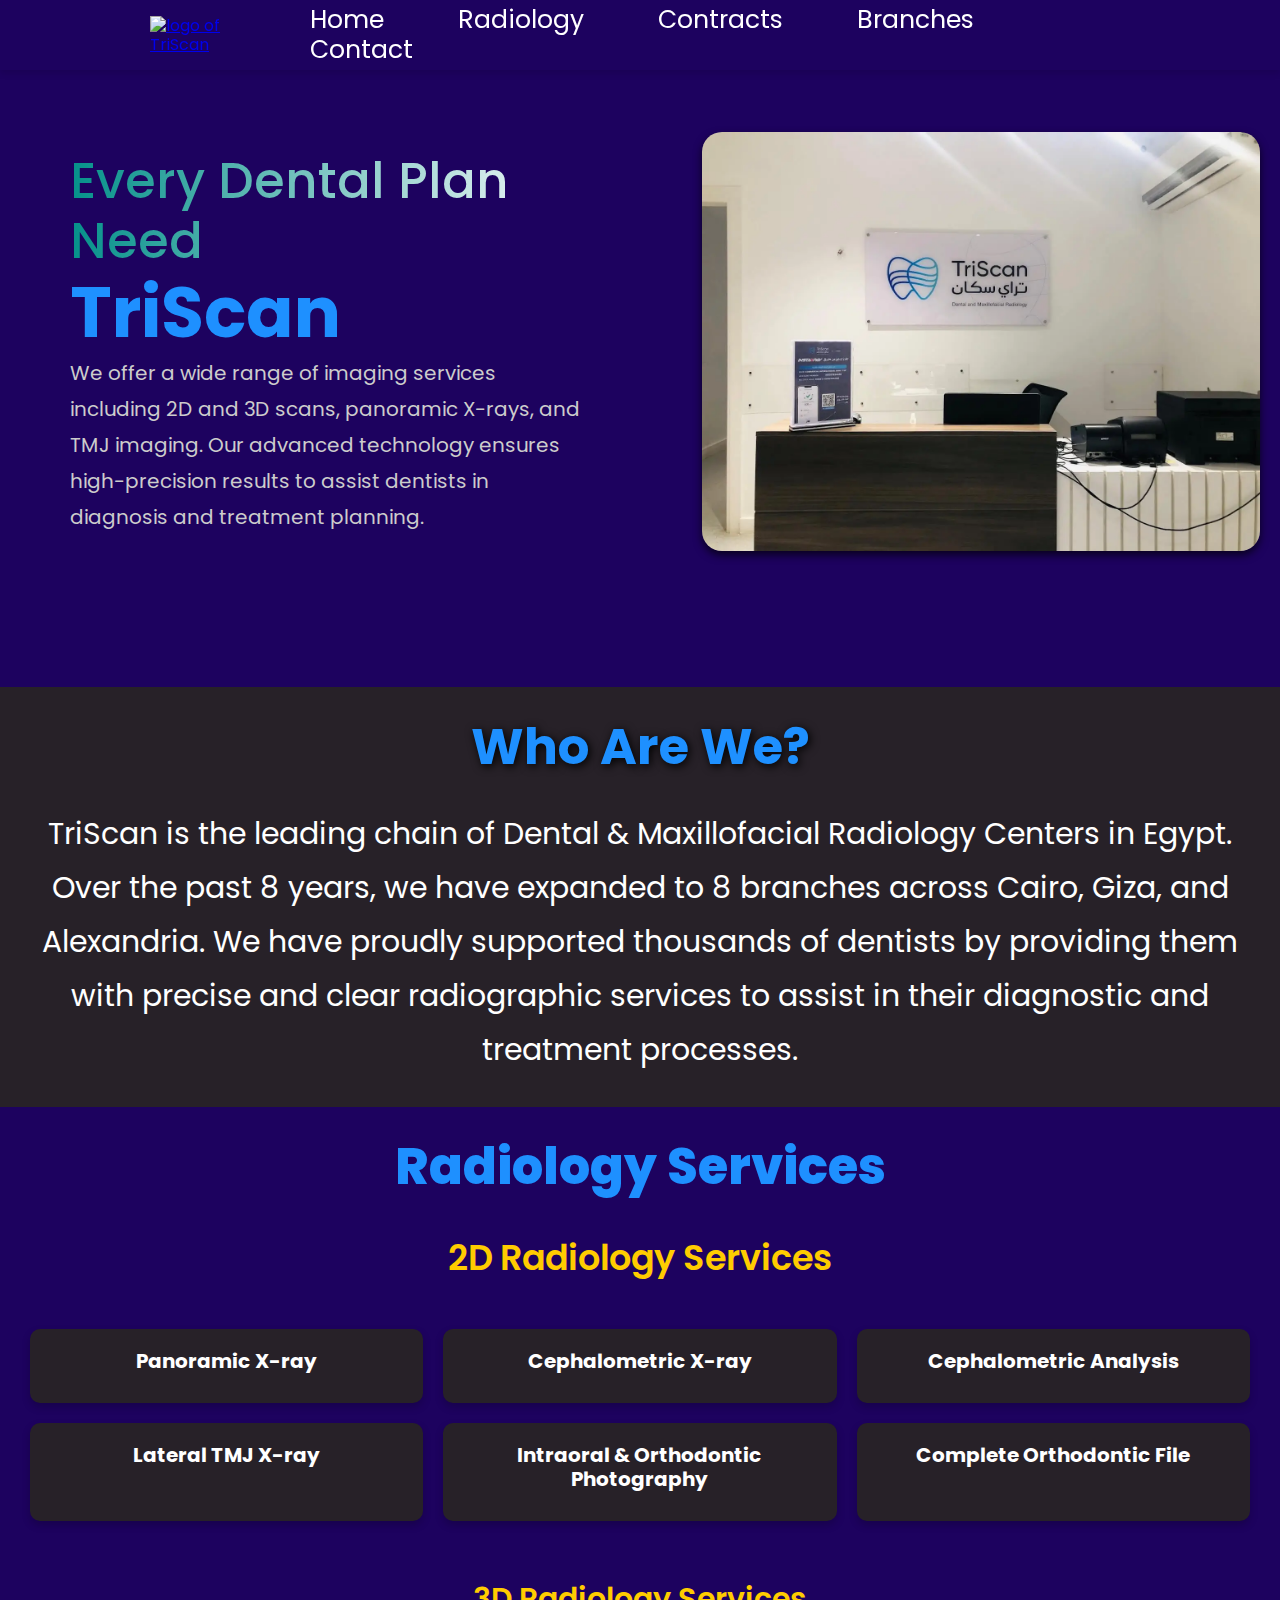
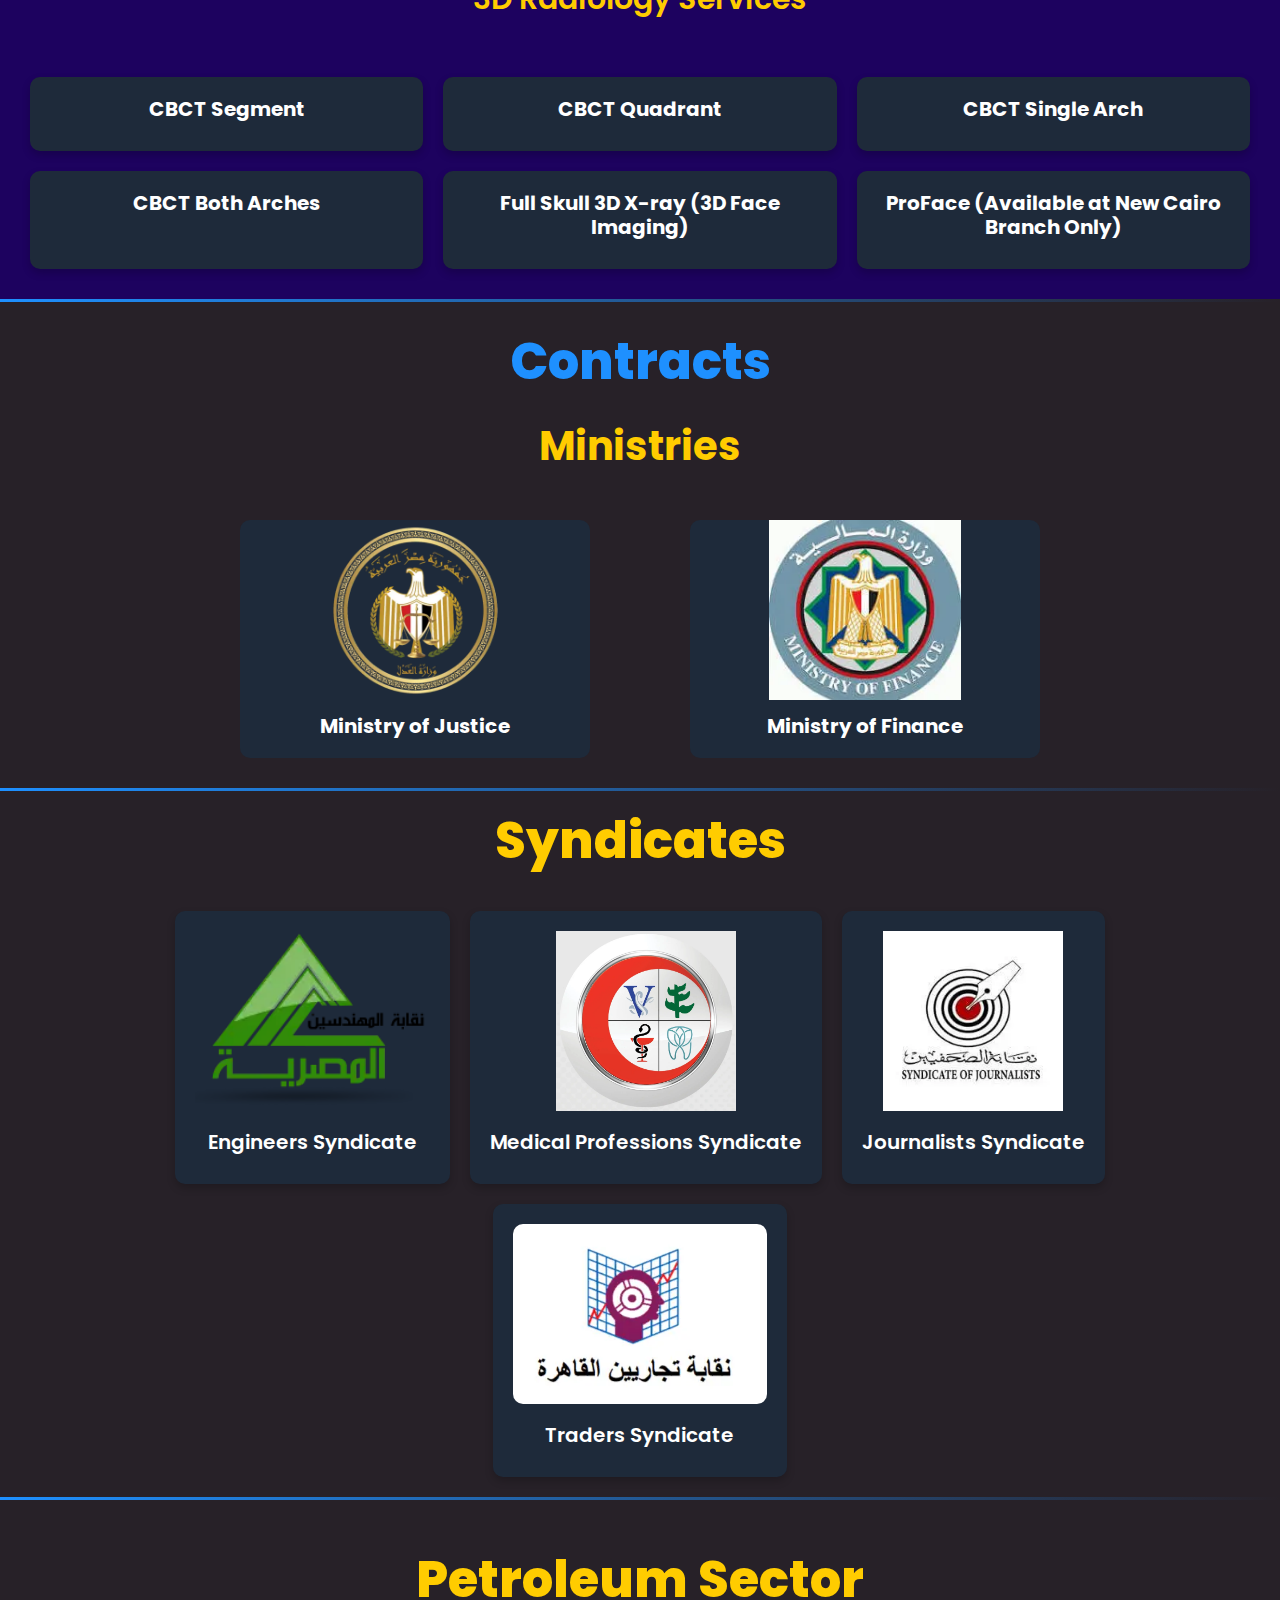
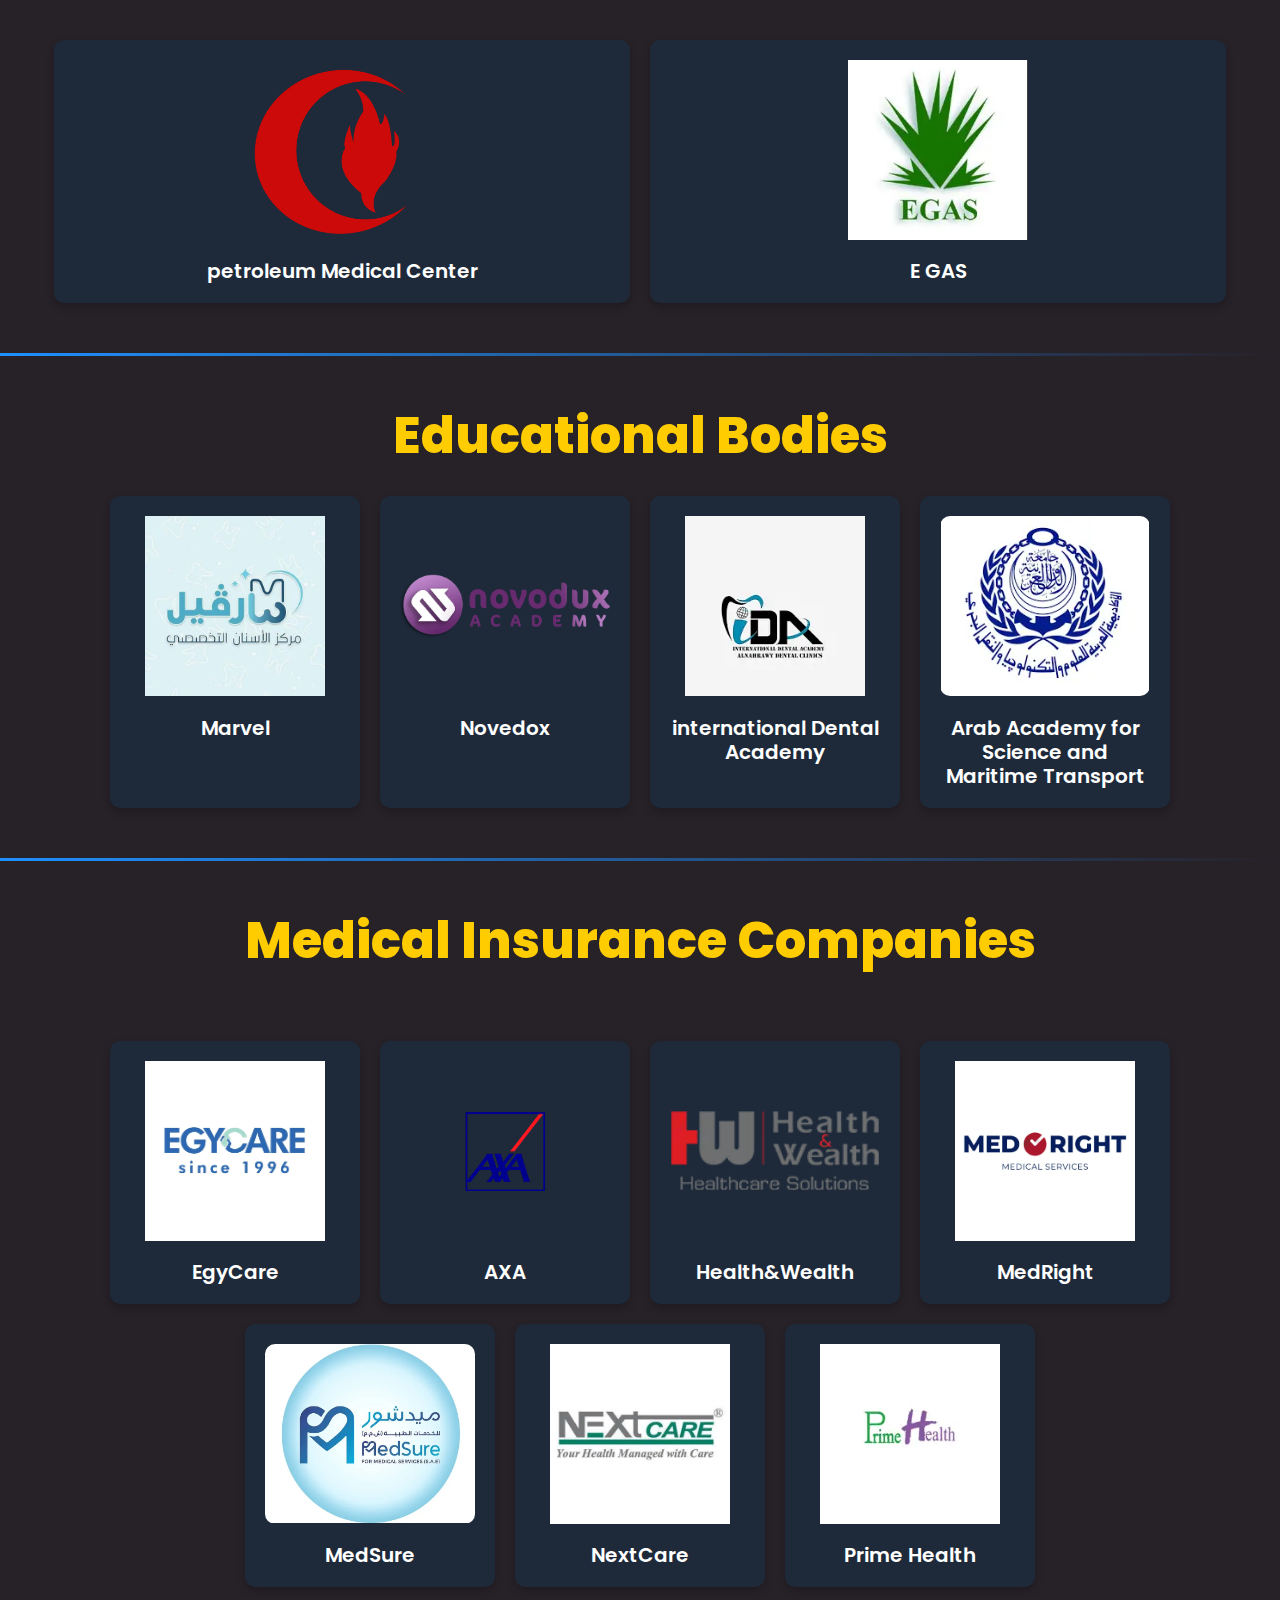
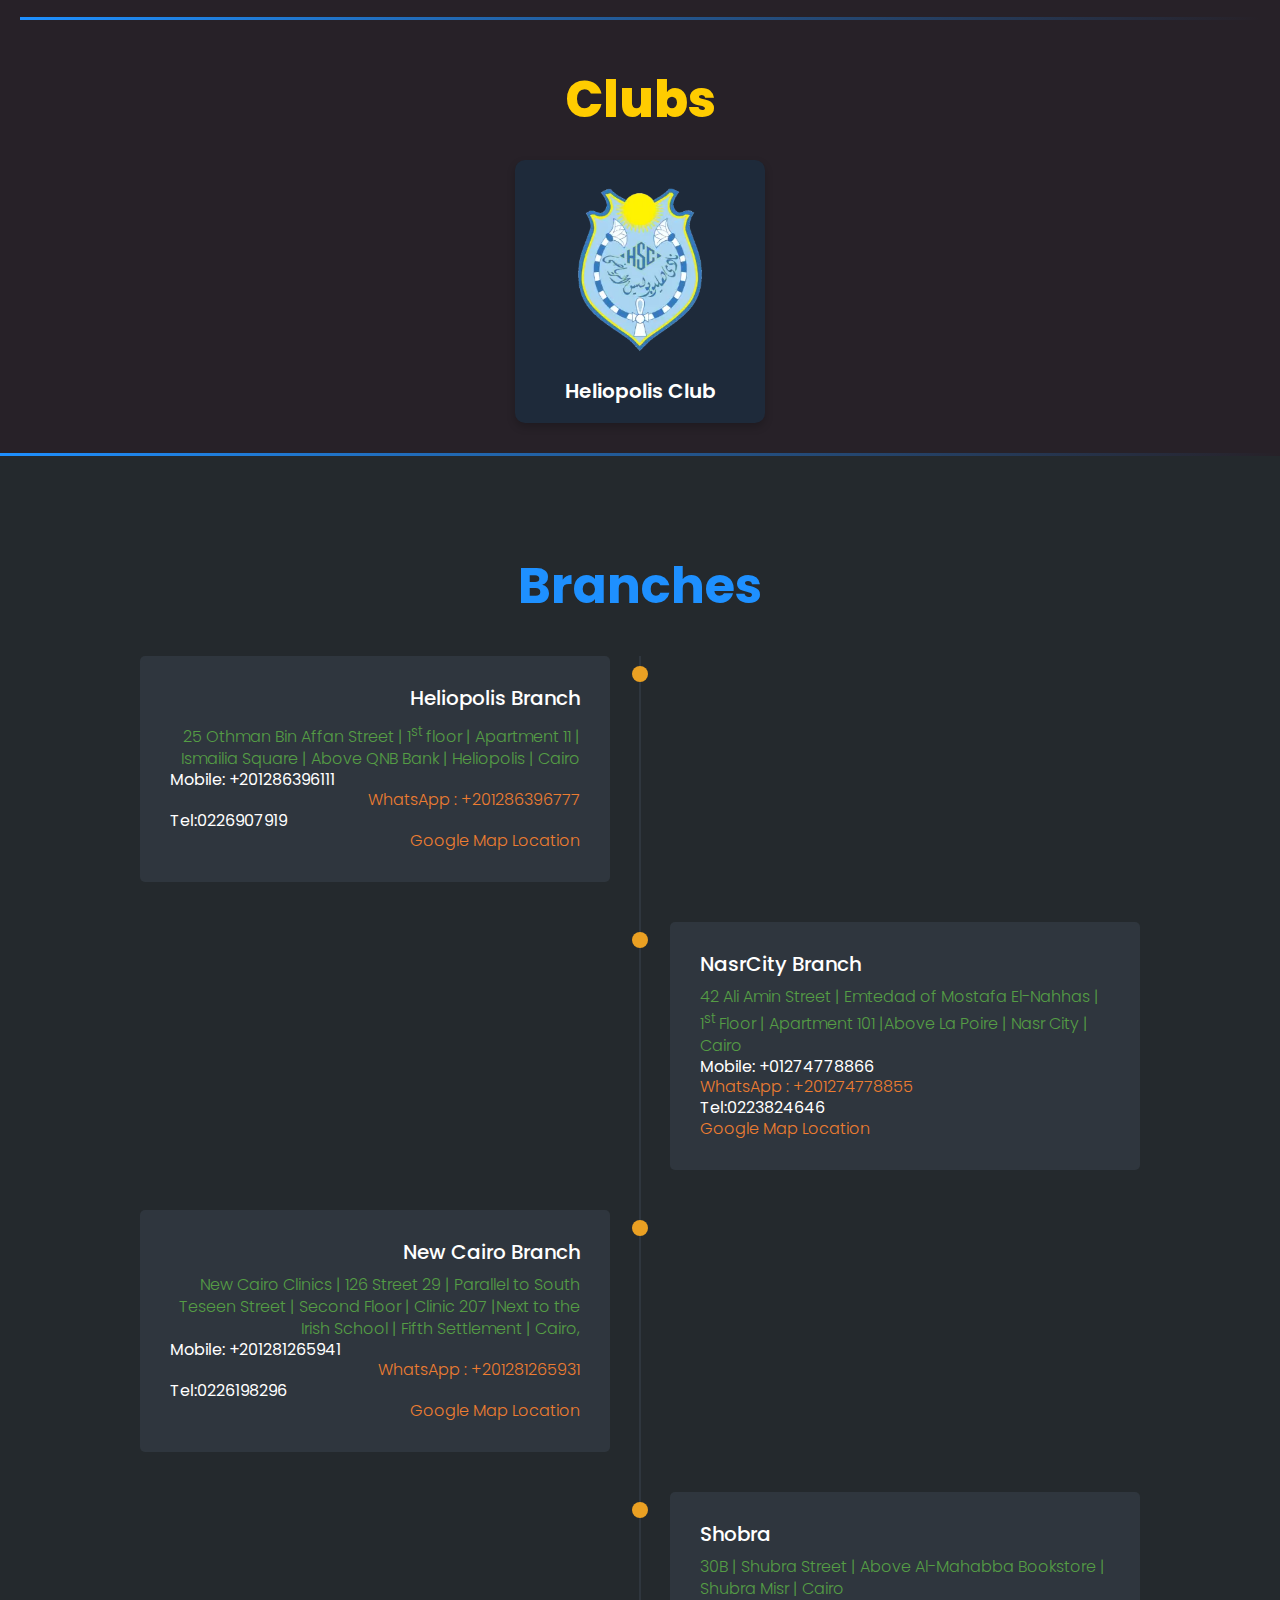
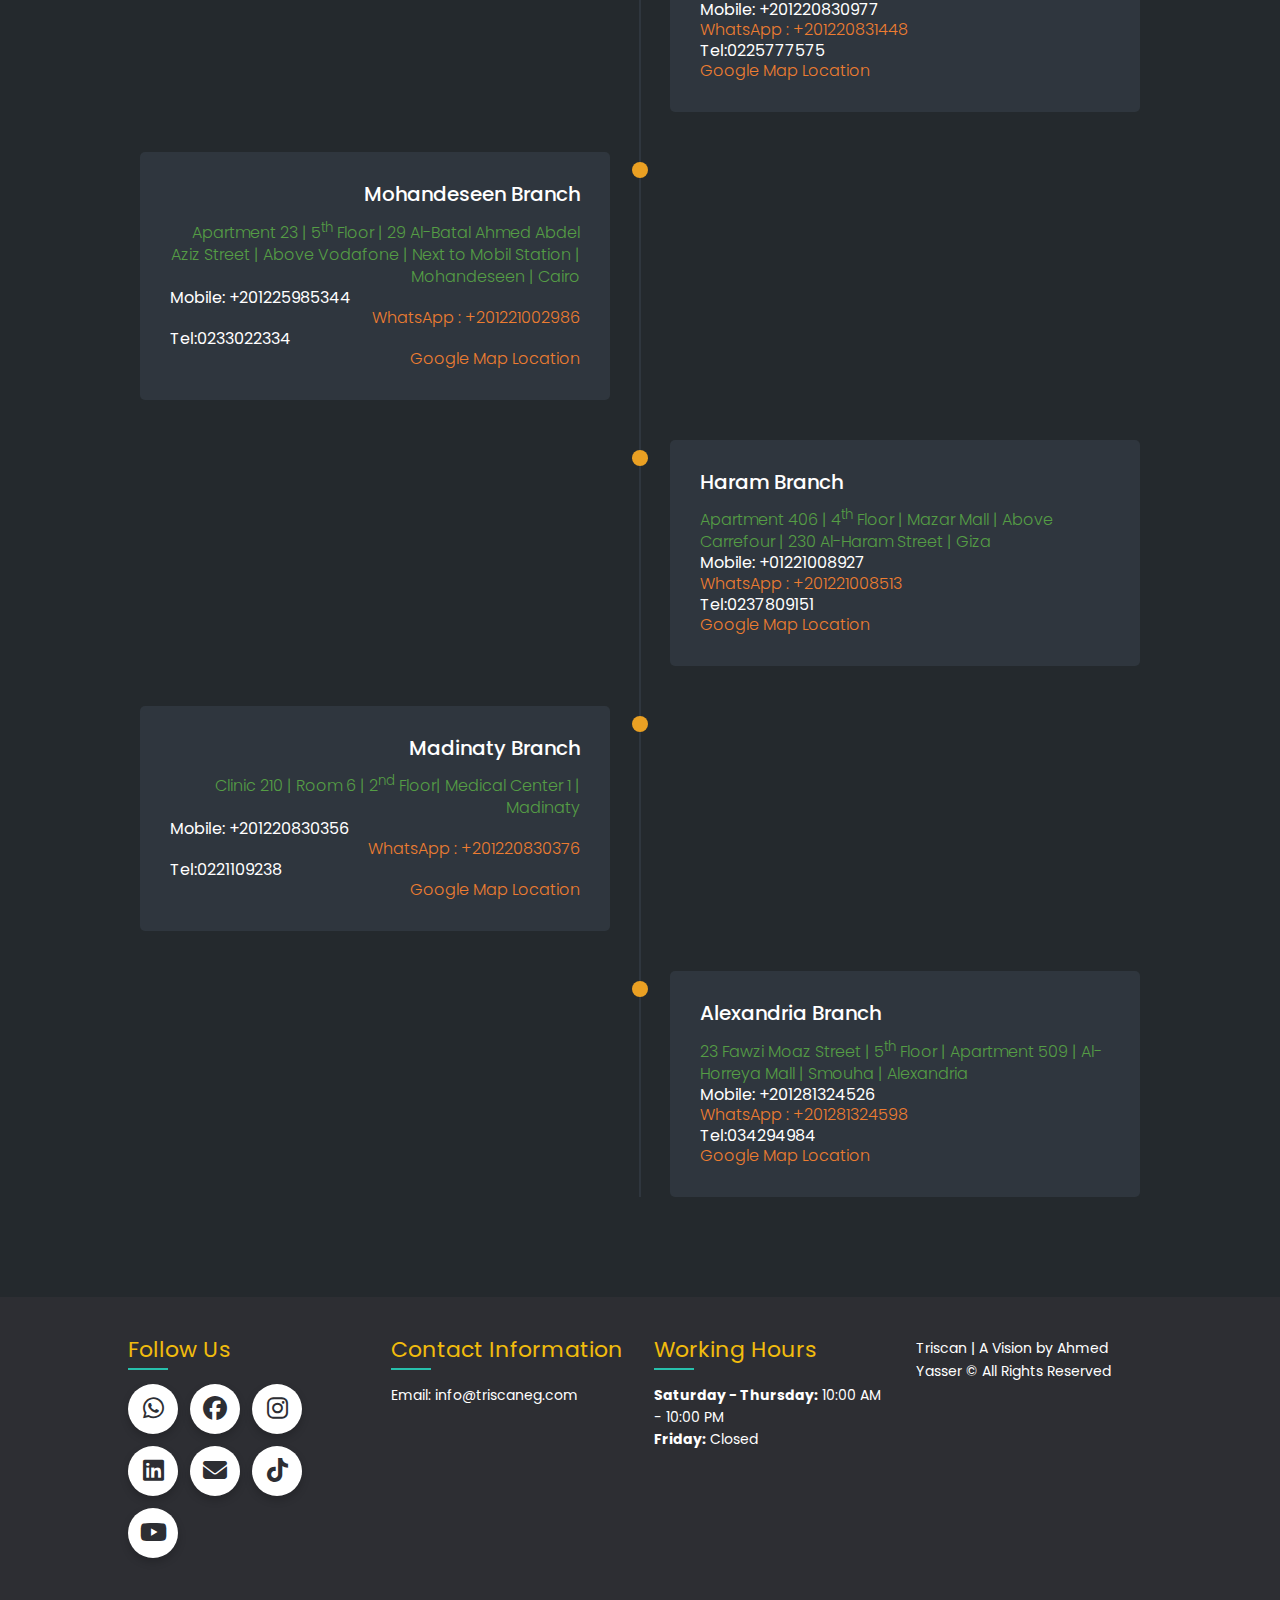
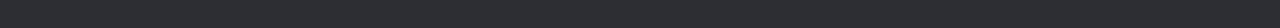
==== commit 017c24ac: "Update index.html" ====
--- a/index.html
+++ b/index.html
@@ -3,7 +3,7 @@
     <head>
         <meta charset="UTF-8">
         <meta name="viewport" content="width=device-width, initial-scale=1.0">
-        <title>TriScan</title>
+        <title>TriScan-تراي سكان</title>
         <meta name="keywords" content="Pan, panorama, 2D, 3D, dental, segment, quad, Arch">
         <meta name="description"
             content="Specialized dental imaging center offering high-precision 2D and 3D scans, panoramic X-rays, Cephalometric, and TMJ imaging. Fast and reliable services tailored for dentists and patients.">
@@ -490,7 +490,7 @@
         <p><strong>Friday:</strong> Closed</p>
     </div>
     <div class="footer-col">
-        <p>&copy; 2025 TriScan. All Rights Reserved.</p>
+        <p>Triscan | A Vision by Ahmed Yasser © All Rights Reserved</p>
     </div>
 </footer>
 
